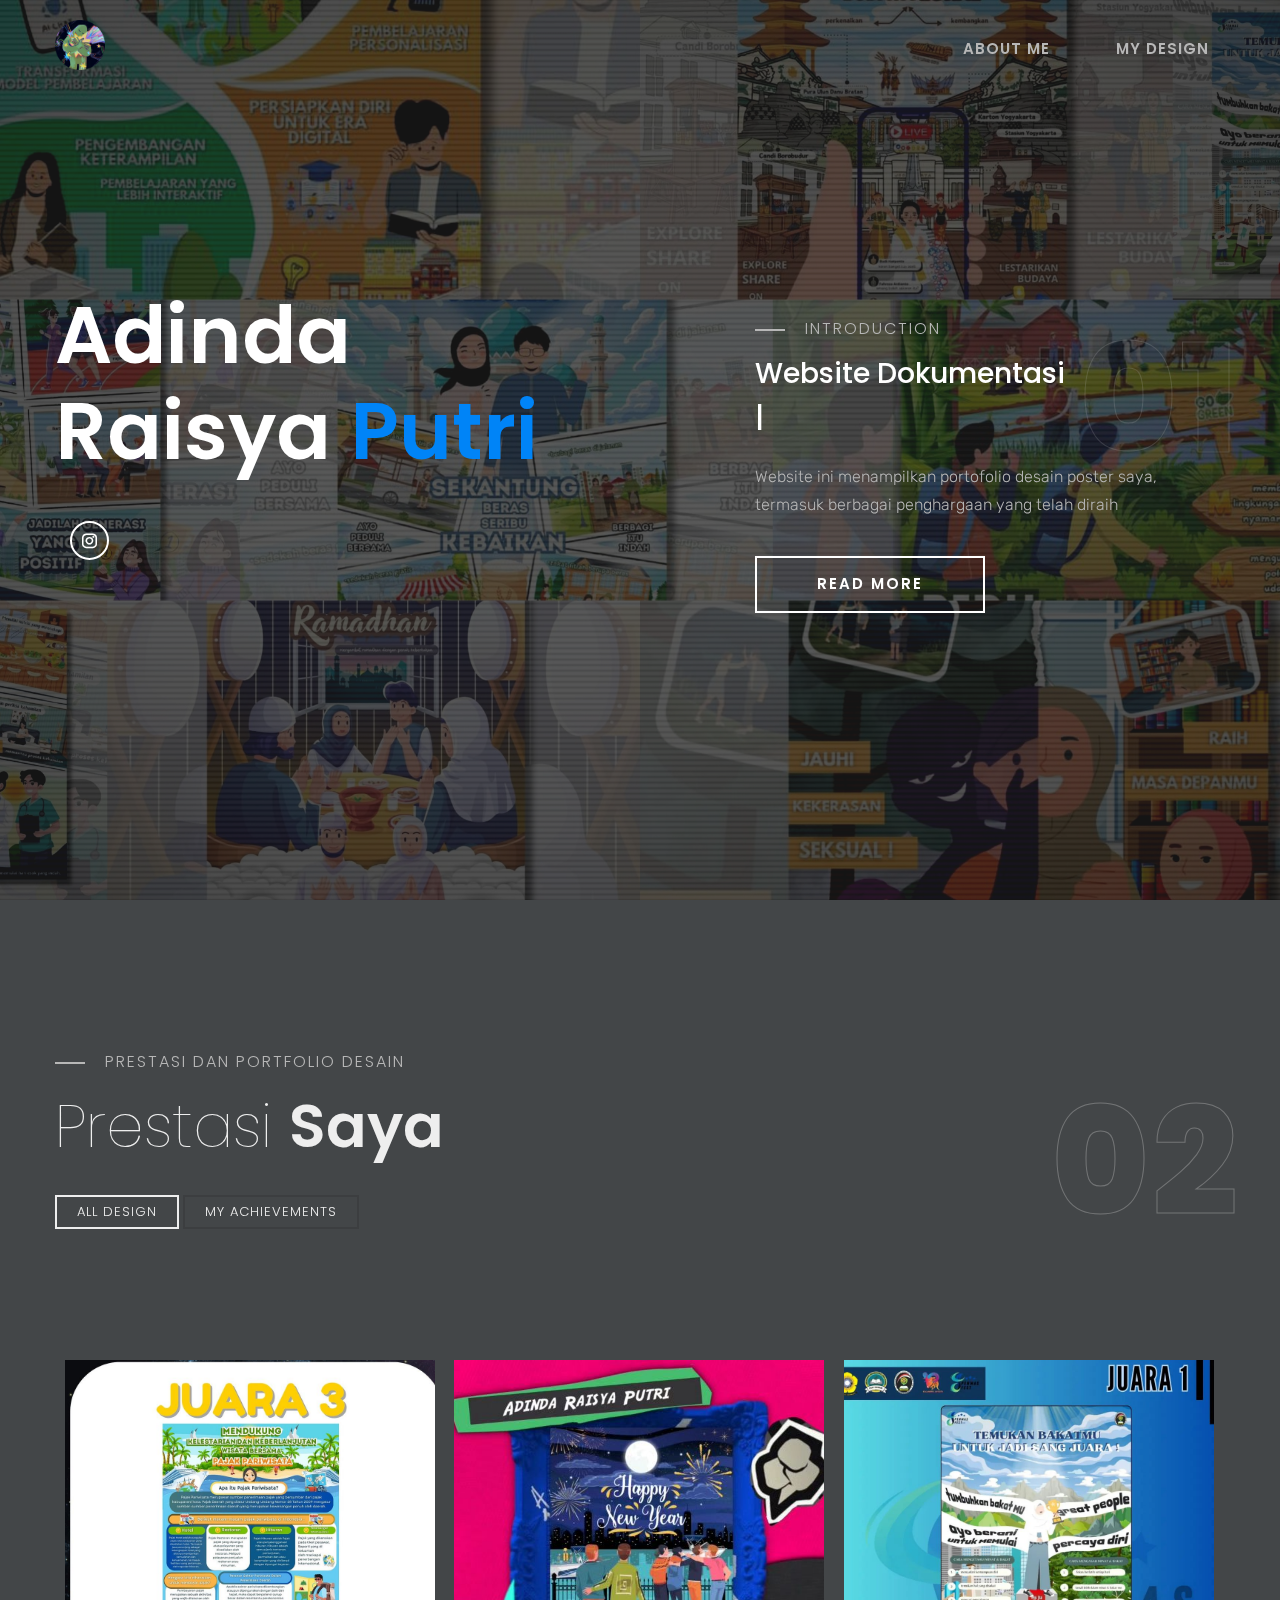
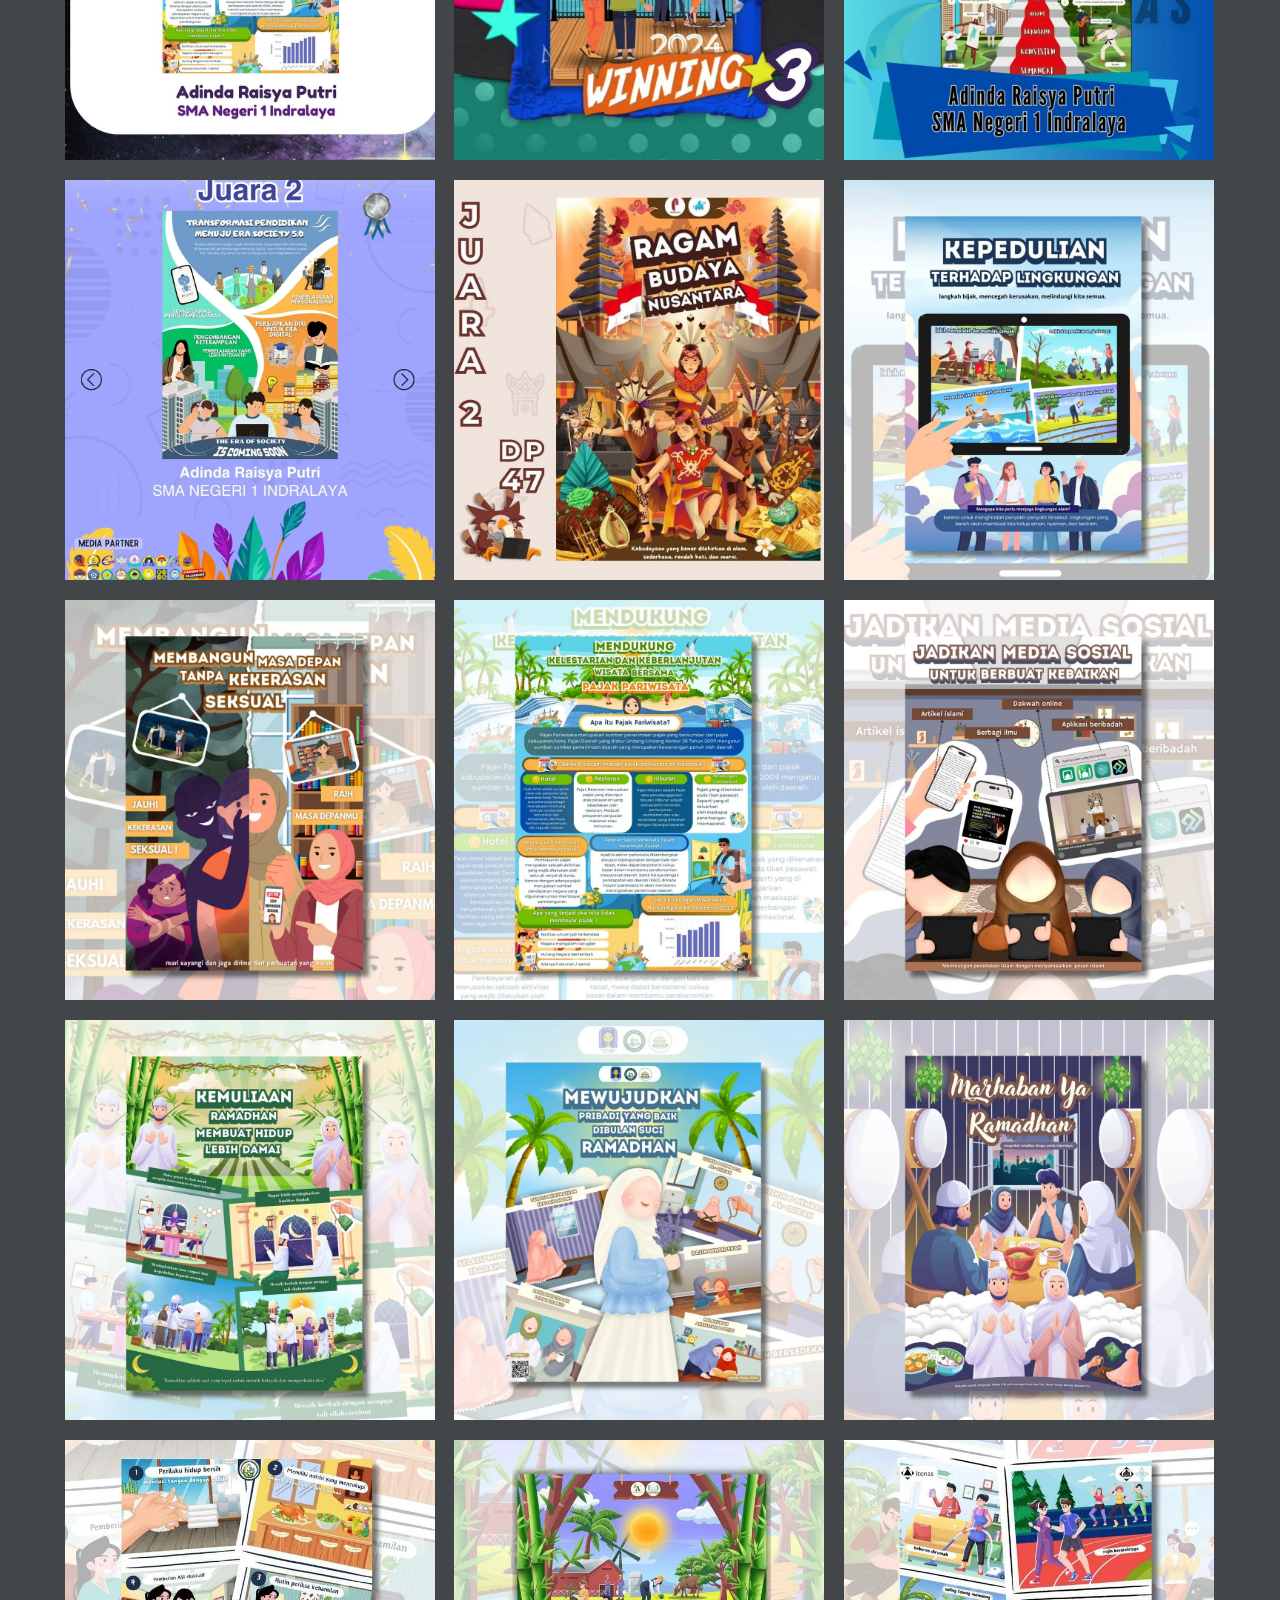
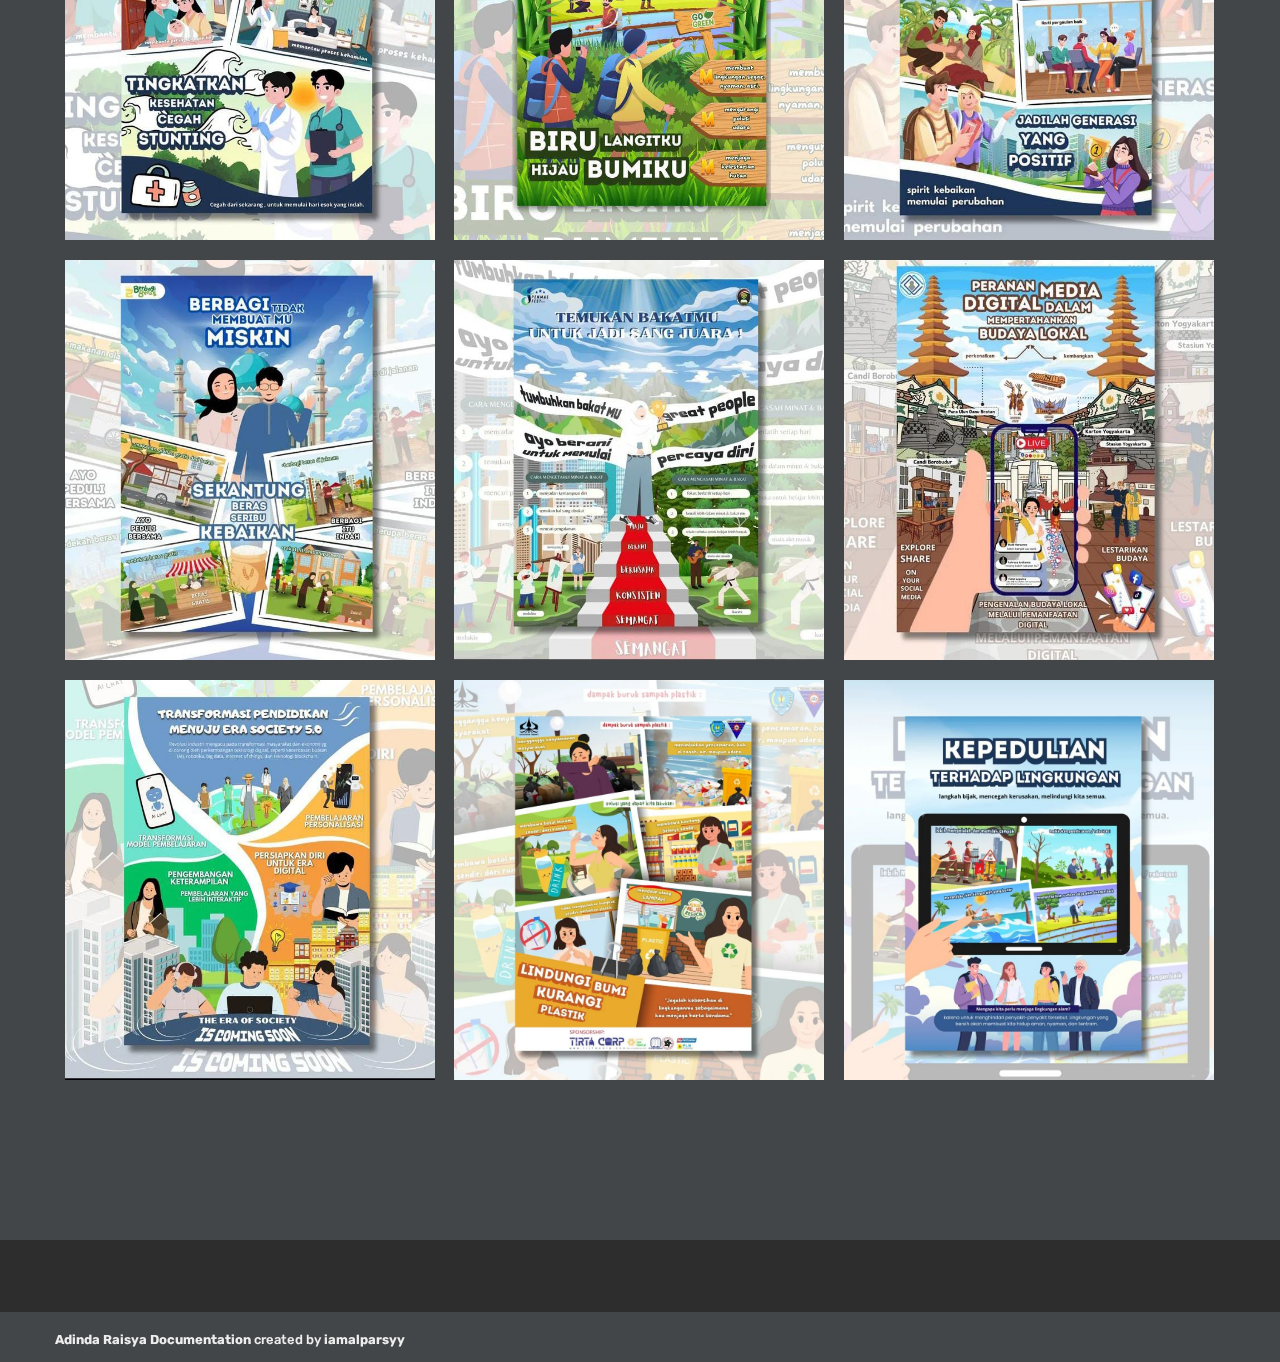
==== index.html @ 8cb4e1aa "first commit" ====
<!DOCTYPE html>
<!--[if lt IE 7]>      <html class="no-js lt-ie9 lt-ie8 lt-ie7"> <![endif]-->
<!--[if IE 7]>         <html class="no-js lt-ie9 lt-ie8"> <![endif]-->
<!--[if IE 8]>         <html class="no-js lt-ie9"> <![endif]-->
<!--[if gt IE 8]>      <html class="no-js"> <![endif]-->
<html lang="zxx">

<head>
    <meta charset="UTF-8">
    <meta http-equiv="X-UA-Compatible" content="IE=edge">
    <meta name="viewport" content="width=device-width, initial-scale=1.0">
    <title>Adinda Design-Poster</title>
    <!-- FAVICON ICON  -->
    <link rel="apple-touch-icon" sizes="180x180" href="image/asset/logo-_11_.ico">
    <link rel="icon" type="image/png" sizes="32x32" href="image/asset/logo-_11_.ico">
    <link rel="icon" type="image/png" sizes="16x16" href="image/asset/logo-_11_.ico">
    <link rel="shortcut icon" href="image/asset/logo-_11_.ico" type="image/x-icon">
    <!-- GOOGLE FONT -->
    <link rel="preconnect" href="https://fonts.gstatic.com">
    <link href="https://fonts.googleapis.com/css2?family=Poppins:wght@400;500;600;700;900&family=Rubik&display=swap"
        rel="stylesheet">
    <!-- FONTAWESOME FONT -->
    <link href="css/vendor/icofont.min.css" rel="stylesheet">
    <!-- BOOTSTRAP -->
    <link href="css/vendor/bootstrap.min.css" rel="stylesheet">
    <!-- MAGNIFIC POPUP -->
    <link href="css/vendor/magnific.css" rel="stylesheet">
    <!-- HEADLINE ANIMATED -->
    <link href="css/vendor/headlineanimated.css" rel="stylesheet">
    <!-- OWL CARAOUSEL CSS -->
    <link href="css/vendor/owl.carousel.min.css" rel="stylesheet">
    <link href="css/vendor/owl.theme.default.min.css" rel="stylesheet">
    <!-- MAIN CSS -->
    <link href="css/dark.css" rel="stylesheet">
    <!-- RESPONSIVE CSS -->
    <link href="css/responsive.css" rel="stylesheet">
</head>

<body data-spy="scroll" data-target=".navigation-wrap" data-offset="1">
    <!--[if lt IE 7]>
            <p class="browsehappy">You are using an <strong>outdated</strong> browser. Please <a href="#">upgrade your browser</a> to improve your experience.</p>
    <![endif]-->
    <!-- PRELOADER -->
    <div class="preloader">
        <div class="ellipsis">
            <div></div>
            <div></div>
            <div></div>
            <div></div>
        </div>
    </div>
    <!-- MAIN WRAP -->
    <div class="main-wrap">
        <!-- SMALL MENU -->
        <div class="overlay-fade"></div>
        <div class="wrap-mobilemenu">
            <button id="closesmenu" class="button-menu">
                <i class="icofont-close-squared-alt"></i>
            </button>
            <nav class="menu-mobile">
                <ul class="navigation-list">
                    <li><a class="nav-link" href="#about-wrap">About me</a></li>
                    <li><a class="nav-link" href="#portfolio-wrap">My Design</a></li>
                </ul>
            </nav>
        </div>
        <!-- HEADER WRAP -->
        <header id="header-wrap">
            <div class="main-headerwrap container">
                <div class="row">
                    <div class="col-lg-3">
                        <div class="logo-wrap">
                            <img src="image/asset/logo-_11_.ico" alt="logo" />
                        </div>
                    </div>
                    <div class="col-lg-9 navigation-big">
                        <nav class="navigation-wrap">
                            <ul class="navigation-list">
                                <li><a class="nav-link" href="#">About me</a></li>
                                <li><a class="nav-link" href="#portfolio-wrap">My Design</a></li>
                                
                            </ul>
                        </nav>
                    </div>
                    <button id="openmenu" class="button-menu">
                        <i class="icofont-navigation-menu"></i>
                    </button>
                </div>
            </div>
        </header>
        <!-- END HEADER WRAP -->
        <!-- HERO WRAP -->
        <section id="wrap-hero" class="jarallax" style="background: url('image/hero/bg.jpg'); background-size: cover; background-position: center;
        background-repeat: no-repeat;">
            <div class="d-flex align-items-center justify-content-center inner-herocontent">
                <div class="container">
                    <div class="row">
                        <div class="col-lg-6">
                            <div class="detail-herowrap">
                                <h1>Adinda Raisya <span class="sec-word">Putri</span></h1>
                                <div class="sosmed-home head-sosmed">
                                    <ul class="sosmed-list">
                                        <li><a href="https://www.instagram.com/cydinee?igsh=dWNnNWFjbDA5cnJ2"><i class="icofont-instagram"></i> </a></li>
                                        
                                    </ul>
                                </div>
                            </div>
                        </div>
                        <div class="col-lg-6">
                            <div class="sec-detailherowrap">
                                <p class="title-detail">Introduction</p>
                                <h3>Website Dokumentasi
                                    <span class="wrap-typed">
                                        <span id="typed-text"></span>
                                    </span>
                                </h3>
                                <div class="mini-detail">
                                    <p>
                                        Website ini menampilkan portofolio desain poster saya, termasuk berbagai
                                        penghargaan yang telah diraih
                                    </p>
                                </div>
                                <div class="big-text r-text li-text">01</div>
                                <a href="#portfolio-wrap" class="button-link dark-b llinks">Read more</a>
                            </div>
                        </div>
                    </div>
                </div>
            </div>
        </section>
        <!-- END HERO WRAP -->
        
        <!-- PORTFOLIo WRAP -->
        <section id="portfolio-wrap">
            <div class="container">
                <div class="row">
                    <div class="col-lg-12">
                        <div class="big-text r-text da-text ">02</div>
                        <div class="wrap-titleporto">
                            <p class="title-detail">Prestasi dan Portfolio Desain</p>
                            <h3>Prestasi <span class="sec-word">Saya</span></h3>
                        </div>
                    </div>
                    <div class="col-lg-6">
                    </div>
                    <div class="col-lg-12">
                        <div class="row">
                            <div class="col-lg-8 mt-4">
                                <!-- PORTFOLIO FILTER -->
                                <ul class="filter-list">
                                    <li data-filter="*" class="aktip"><span>All Design</span></li>
                                    <li data-filter=".web"><span>My Achievements</span></li>
                                </ul>
                            </div>
                        </div>
                        <div class="porto-content">
                            <!--  PORFOLIO ITEM -->
                            <div class="porto-item web">
                                <a class="image-popup gallery-link" href="image/portfolio/6.jpg">
                                    <div class="wrap-portoiner">
                                        <img src="image/portfolio/6.jpg" alt="porto" />
                                        <div class="info-porto">
                                            <div class="description-porto">
                                                <h3>Prestasi 1</h3>
                                                
                                            </div>
                                        </div>
                                    </div>
                                </a>
                            </div>
                            <!-- END PORTFOLIO ITEM -->
                            <!--  PORFOLIO ITEM -->
                            <div class="porto-item web">
                                <a class="image-popup gallery-link" href="image/portfolio/2.jpg">
                                    <div class="wrap-portoiner">
                                        <img src="image/portfolio/2.jpg" alt="porto" />
                                        <div class="info-porto">
                                            <div class="description-porto">
                                                <h3>Prestasi 2</h3>
                                                <!-- <span>design grapich project</span> -->
                                            </div>
                                        </div>
                                    </div>
                                </a>
                            </div>
                            <!-- END PORTFOLIO ITEM -->

                            <!--  PORFOLIO ITEM -->
                            <div class="porto-item web">
                                <a class="image-popup gallery-link" href="image/portfolio/3.jpg">
                                    <div class="wrap-portoiner">
                                        <img src="image/portfolio/3.jpg" alt="porto" />
                                        <div class="info-porto">
                                            <div class="description-porto">
                                                <h3>Prestasi 3</h3>
                                                <!-- <span>design grapich project</span> -->
                                            </div>
                                        </div>
                                    </div>
                                </a>
                            </div>
                            <!-- END PORTFOLIO ITEM -->

                            <!--  PORFOLIO ITEM -->
                            <div class="porto-item web">
                                <a class="image-popup gallery-link" href="image/portfolio/4.jpg">
                                    <div class="wrap-portoiner">
                                        <img src="image/portfolio/4.jpg" alt="porto" />
                                        <div class="info-porto">
                                            <div class="description-porto">
                                                <h3>Prestasi 4</h3>
                                                <!-- <span>design grapich project</span> -->
                                            </div>
                                        </div>
                                    </div>
                                </a>
                            </div>
                            <!-- END PORTFOLIO ITEM -->

                            <div class="porto-item web">
                                <a class="image-popup gallery-link" href="image/portfolio/5.jpg">
                                    <div class="wrap-portoiner">
                                        <img src="image/portfolio/5.jpg" alt="porto" />
                                        <div class="info-porto">
                                            <div class="description-porto">
                                                <h3>Prestasi 5</h3>
                                                <!-- <span>design grapich project</span> -->
                                            </div>
                                        </div>
                                    </div>
                                </a>
                            </div>
                            <!-- END PORTFOLIO ITEM -->

                            <div class="porto-item ">
                                <a class="image-popup gallery-link" href="image/portfolio/1.jpg">
                                    <div class="wrap-portoiner">
                                        <img src="image/portfolio/1.jpg" alt="porto" />
                                    </div>
                                </a>
                            </div>
                            <!-- END PORTFOLIO ITEM -->

                            <div class="porto-item ">
                                <a class="image-popup gallery-link" href="image/portfolio/7.jpg">
                                    <div class="wrap-portoiner">
                                        <img src="image/portfolio/7.jpg" alt="porto" />
                                    </div>
                                </a>
                            </div>
                            <!-- END PORTFOLIO ITEM -->

                            <div class="porto-item ">
                                <a class="image-popup gallery-link" href="image/portfolio/8.jpg">
                                    <div class="wrap-portoiner">
                                        <img src="image/portfolio/8.jpg" alt="porto" />
                                    </div>
                                </a>
                            </div>
                            <!-- END PORTFOLIO ITEM -->

                            <div class="porto-item ">
                                <a class="image-popup gallery-link" href="image/portfolio/9.jpg">
                                    <div class="wrap-portoiner">
                                        <img src="image/portfolio/9.jpg" alt="porto" />
                                    </div>
                                </a>
                            </div>
                            <!-- END PORTFOLIO ITEM -->

                            <div class="porto-item ">
                                <a class="image-popup gallery-link" href="image/portfolio/10.jpg">
                                    <div class="wrap-portoiner">
                                        <img src="image/portfolio/10.jpg" alt="porto" />
                                    </div>
                                </a>
                            </div>
                            <!-- END PORTFOLIO ITEM -->

                            <div class="porto-item ">
                                <a class="image-popup gallery-link" href="image/portfolio/11.jpg">
                                    <div class="wrap-portoiner">
                                        <img src="image/portfolio/11.jpg" alt="porto" />
                                    </div>
                                </a>
                            </div>
                            <!-- END PORTFOLIO ITEM -->

                            <div class="porto-item ">
                                <a class="image-popup gallery-link" href="image/portfolio/12.jpg">
                                    <div class="wrap-portoiner">
                                        <img src="image/portfolio/12.jpg" alt="porto" />
                                    </div>
                                </a>
                            </div>
                            <!-- END PORTFOLIO ITEM -->

                            <div class="porto-item ">
                                <a class="image-popup gallery-link" href="image/portfolio/13.jpg">
                                    <div class="wrap-portoiner">
                                        <img src="image/portfolio/13.jpg" alt="porto" />
                                    </div>
                                </a>
                            </div>
                            <!-- END PORTFOLIO ITEM -->

                            <div class="porto-item ">
                                <a class="image-popup gallery-link" href="image/portfolio/14.jpg">
                                    <div class="wrap-portoiner">
                                        <img src="image/portfolio/14.jpg" alt="porto" />
                                    </div>
                                </a>
                            </div>
                            <!-- END PORTFOLIO ITEM -->

                            <div class="porto-item ">
                                <a class="image-popup gallery-link" href="image/portfolio/15.jpg">
                                    <div class="wrap-portoiner">
                                        <img src="image/portfolio/15.jpg" alt="porto" />
                                    </div>
                                </a>
                            </div>
                            <!-- END PORTFOLIO ITEM -->

                            <div class="porto-item ">
                                <a class="image-popup gallery-link" href="image/portfolio/16.jpg">
                                    <div class="wrap-portoiner">
                                        <img src="image/portfolio/16.jpg" alt="porto" />
                                    </div>
                                </a>
                            </div>
                            <!-- END PORTFOLIO ITEM -->

                            <div class="porto-item ">
                                <a class="image-popup gallery-link" href="image/portfolio/17.jpg">
                                    <div class="wrap-portoiner">
                                        <img src="image/portfolio/17.jpg" alt="porto" />
                                    </div>
                                </a>
                            </div>
                            <!-- END PORTFOLIO ITEM -->

                            <div class="porto-item ">
                                <a class="image-popup gallery-link" href="image/portfolio/18.jpg">
                                    <div class="wrap-portoiner">
                                        <img src="image/portfolio/18.jpg" alt="porto" />
                                    </div>
                                </a>
                            </div>
                            <!-- END PORTFOLIO ITEM -->

                            <div class="porto-item ">
                                <a class="image-popup gallery-link" href="image/portfolio/19.jpg">
                                    <div class="wrap-portoiner">
                                        <img src="image/portfolio/19.jpg" alt="porto" />
                                    </div>
                                </a>
                            </div>
                            <!-- END PORTFOLIO ITEM -->

                            <div class="porto-item ">
                                <a class="image-popup gallery-link" href="image/portfolio/20.jpg">
                                    <div class="wrap-portoiner">
                                        <img src="image/portfolio/20.jpg" alt="porto" />
                                    </div>
                                </a>
                            </div>
                            <!-- END PORTFOLIO ITEM -->

                            <div class="porto-item ">
                                <a class="image-popup gallery-link" href="image/portfolio/21.jpg">
                                    <div class="wrap-portoiner">
                                        <img src="image/portfolio/21.jpg" alt="porto" />
                                    </div>
                                </a>
                            </div>
                            <!-- END PORTFOLIO ITEM -->

                        </div>
                    </div>
                </div>
            </div>
        </section>

        <!-- RESUME -->
        
        <br>      
        <br>      
        <br>      
        <!-- FOOTER -->
        <footer id="footer-wrap">
            <div class="container">
                <div class="row">
                    <div class="col-lg-4">
                        <div class="wrap-title-foot">
                            <h3><a href="https://www.instagram.com/cydinee?igsh=dWNnNWFjbDA5cnJ2"><b>Adinda Raisya Documentation</b></a> created by <a href="https://bit.ly/Mysocialss" ><b>iamalparsyy</a></h3>
                        </div>
                    </div>
                </div>
            </div>
        </footer>
        <!-- SCROLLTOP -->
        <a href="#" class="scroll-top">
            <i class="icofont-arrow-up dropicon">
            </i>
        </a>
    </div>
    <!-- END MAIN WRAP -->
    <!-- JAVASCRIPT JQUERY -->
    <script src="javascript/vendor/jquery.js"></script>
    <!-- BOOTSTRAP -->
    <script src="javascript/vendor/bootstrap.min.js"></script>
    <!-- MAGNIFIC POPUP -->
    <script src="javascript/vendor/magnific.js"></script>
    <!-- OWL CAROUSEL -->
    <script src="javascript/vendor/owl.carousel.min.js"></script>
    <!-- ISOTOPE -->
    <script src="javascript/vendor/isotope.js"></script>
    <!-- HEADLINE ANIMATED -->
    <script src="javascript/vendor/typed.js"></script>
    <!-- JARALLAX -->
    <script src="javascript/vendor/jarallax.js"></script>
    <!-- MAIN JAVASCRIPT -->
    <script src="javascript/main.js"></script>
</body>

</html>
---- css/vendor/headlineanimated.css ----
.ah-headline.type .ah-words-wrapper.selected::after,.ah-headline.type b{visibility:hidden}.ah-headline.clip span,.ah-headline.loading-bar span,.ah-headline.slide span{padding:.2em 0;display:inline-block}.ah-headline.clip .ah-words-wrapper,.ah-headline.loading-bar .ah-words-wrapper,.ah-headline.slide .ah-words-wrapper,.ah-headline.type .ah-words-wrapper{overflow:hidden;vertical-align:top}.ah-words-wrapper{display:inline-block;position:relative;text-align:left}.ah-words-wrapper b{display:inline-block;position:absolute;white-space:nowrap;left:0;top:0}.ah-words-wrapper b.is-visible{position:relative}.no-js .ah-words-wrapper b{opacity:0}.no-js .ah-words-wrapper b.is-visible{opacity:1}.ah-headline.rotate-1 .ah-words-wrapper{-webkit-perspective:300px;perspective:300px}.ah-headline.rotate-1 b{opacity:0;-webkit-transform-origin:50% 100%;transform-origin:50% 100%;-webkit-transform:rotateX(180deg);transform:rotateX(180deg)}.ah-headline.rotate-1 b.is-visible{opacity:1;-webkit-transform:rotateX(0);transform:rotateX(0);-webkit-animation:ah-rotate-1-in 1.2s;animation:ah-rotate-1-in 1.2s}.ah-headline.rotate-1 b.is-hidden{-webkit-transform:rotateX(180deg);transform:rotateX(180deg);-webkit-animation:ah-rotate-1-out 1.2s;animation:ah-rotate-1-out 1.2s}@-webkit-keyframes ah-rotate-1-in{0%{-webkit-transform:rotateX(180deg);transform:rotateX(180deg);opacity:0}35%{-webkit-transform:rotateX(120deg);transform:rotateX(120deg);opacity:0}65%{opacity:0}100%{-webkit-transform:rotateX(360deg);transform:rotateX(360deg);opacity:1}}@keyframes ah-rotate-1-in{0%{-webkit-transform:rotateX(180deg);transform:rotateX(180deg);opacity:0}35%{-webkit-transform:rotateX(120deg);transform:rotateX(120deg);opacity:0}65%{opacity:0}100%{-webkit-transform:rotateX(360deg);transform:rotateX(360deg);opacity:1}}@-webkit-keyframes ah-rotate-1-out{0%{-webkit-transform:rotateX(0);transform:rotateX(0);opacity:1}35%{-webkit-transform:rotateX(-40deg);transform:rotateX(-40deg);opacity:1}65%{opacity:0}100%{-webkit-transform:rotateX(180deg);transform:rotateX(180deg);opacity:0}}@keyframes ah-rotate-1-out{0%{-webkit-transform:rotateX(0);transform:rotateX(0);opacity:1}35%{-webkit-transform:rotateX(-40deg);transform:rotateX(-40deg);opacity:1}65%{opacity:0}100%{-webkit-transform:rotateX(180deg);transform:rotateX(180deg);opacity:0}}.ah-headline.type .ah-words-wrapper::after{content:'';position:absolute;right:0;top:50%;bottom:auto;-webkit-transform:translateY(-50%);transform:translateY(-50%);height:90%;width:1px;background-color:#363636}.ah-headline.type .ah-words-wrapper.waiting::after{-webkit-animation:ah-pulse 1s infinite;animation:ah-pulse 1s infinite}.ah-headline.type .ah-words-wrapper.selected{background-color:#f0f0f0}.ah-headline.type .ah-words-wrapper.selected b{color:#363636}.ah-headline.type b.is-visible{visibility:visible}.ah-headline.type i{position:absolute;visibility:hidden}.ah-headline.type i.in{position:relative;visibility:visible}@-webkit-keyframes ah-pulse{0%{-webkit-transform:translateY(-50%) scale(1);transform:translateY(-50%) scale(1);opacity:1}40%{-webkit-transform:translateY(-50%) scale(.9);transform:translateY(-50%) scale(.9);opacity:0}100%{-webkit-transform:translateY(-50%) scale(0);transform:translateY(-50%) scale(0);opacity:0}}@keyframes ah-pulse{0%{-webkit-transform:translateY(-50%) scale(1);transform:translateY(-50%) scale(1);opacity:1}40%{-webkit-transform:translateY(-50%) scale(.9);transform:translateY(-50%) scale(.9);opacity:0}100%{-webkit-transform:translateY(-50%) scale(0);transform:translateY(-50%) scale(0);opacity:0}}.ah-headline.rotate-2 .ah-words-wrapper{-webkit-perspective:300px;perspective:300px}.ah-headline.rotate-2 em,.ah-headline.rotate-2 i{display:inline-block;-webkit-backface-visibility:hidden;backface-visibility:hidden}.ah-headline.rotate-2 b{opacity:0}.ah-headline.rotate-2 i{-webkit-transform-style:preserve-3d;transform-style:preserve-3d;-webkit-transform:translateZ(-20px) rotateX(90deg);transform:translateZ(-20px) rotateX(90deg);opacity:0}.is-visible .ah-headline.rotate-2 i{opacity:1}.ah-headline.rotate-2 i.in{-webkit-animation:ah-rotate-2-in .4s forwards;animation:ah-rotate-2-in .4s forwards}.ah-headline.rotate-2 i.out{-webkit-animation:ah-rotate-2-out .4s forwards;animation:ah-rotate-2-out .4s forwards}.ah-headline.rotate-2 em{-webkit-transform:translateZ(20px);transform:translateZ(20px)}.no-csstransitions .ah-headline.rotate-2 i{-webkit-transform:rotateX(0);transform:rotateX(0);opacity:0}.no-csstransitions .ah-headline.rotate-2 i em{-webkit-transform:scale(1);transform:scale(1)}.no-csstransitions .ah-headline.rotate-2 .is-visible i{opacity:1}@-webkit-keyframes ah-rotate-2-in{0%{opacity:0;-webkit-transform:translateZ(-20px) rotateX(90deg);transform:translateZ(-20px) rotateX(90deg)}60%{opacity:1;-webkit-transform:translateZ(-20px) rotateX(-10deg);transform:translateZ(-20px) rotateX(-10deg)}100%{opacity:1;-webkit-transform:translateZ(-20px) rotateX(0);transform:translateZ(-20px) rotateX(0)}}@keyframes ah-rotate-2-in{0%{opacity:0;-webkit-transform:translateZ(-20px) rotateX(90deg);transform:translateZ(-20px) rotateX(90deg)}60%{opacity:1;-webkit-transform:translateZ(-20px) rotateX(-10deg);transform:translateZ(-20px) rotateX(-10deg)}100%{opacity:1;-webkit-transform:translateZ(-20px) rotateX(0);transform:translateZ(-20px) rotateX(0)}}@-webkit-keyframes ah-rotate-2-out{0%{opacity:1;-webkit-transform:translateZ(-20px) rotateX(0);transform:translateZ(-20px) rotateX(0)}60%{opacity:0;-webkit-transform:translateZ(-20px) rotateX(-100deg);transform:translateZ(-20px) rotateX(-100deg)}100%{opacity:0;-webkit-transform:translateZ(-20px) rotateX(-90deg);transform:translateZ(-20px) rotateX(-90deg)}}@keyframes ah-rotate-2-out{0%{opacity:1;-webkit-transform:translateZ(-20px) rotateX(0);transform:translateZ(-20px) rotateX(0)}60%{opacity:0;-webkit-transform:translateZ(-20px) rotateX(-100deg);transform:translateZ(-20px) rotateX(-100deg)}100%{opacity:0;-webkit-transform:translateZ(-20px) rotateX(-90deg);transform:translateZ(-20px) rotateX(-90deg)}}.ah-headline.loading-bar .ah-words-wrapper::after{content:'';position:absolute;left:0;bottom:0;height:3px;width:0;background:#356efd;z-index:2;-webkit-transition:width .3s -.1s;transition:width .3s -.1s}.ah-headline.loading-bar .ah-words-wrapper.is-loading::after{width:100%;-webkit-transition:width 3s;transition:width 3s}.ah-headline.loading-bar b{top:.2em;opacity:0;-webkit-transition:opacity .3s;transition:opacity .3s}.ah-headline.loading-bar b.is-visible{opacity:1;top:0}.ah-headline.slide b{opacity:0;top:.2em}.ah-headline.slide b.is-visible{top:0;opacity:1;-webkit-animation:slide-in .6s;animation:slide-in .6s}.ah-headline.slide b.is-hidden{-webkit-animation:slide-out .6s;animation:slide-out .6s}@-webkit-keyframes slide-in{0%{opacity:0;-webkit-transform:translateY(-100%);transform:translateY(-100%)}60%{opacity:1;-webkit-transform:translateY(20%);transform:translateY(20%)}100%{opacity:1;-webkit-transform:translateY(0);transform:translateY(0)}}@keyframes slide-in{0%{opacity:0;-webkit-transform:translateY(-100%);transform:translateY(-100%)}60%{opacity:1;-webkit-transform:translateY(20%);transform:translateY(20%)}100%{opacity:1;-webkit-transform:translateY(0);transform:translateY(0)}}@-webkit-keyframes slide-out{0%{opacity:1;-webkit-transform:translateY(0);transform:translateY(0)}60%{opacity:0;-webkit-transform:translateY(120%);transform:translateY(120%)}100%{opacity:0;-webkit-transform:translateY(100%);transform:translateY(100%)}}@keyframes slide-out{0%{opacity:1;-webkit-transform:translateY(0);transform:translateY(0)}60%{opacity:0;-webkit-transform:translateY(120%);transform:translateY(120%)}100%{opacity:0;-webkit-transform:translateY(100%);transform:translateY(100%)}}.ah-headline.clip .ah-words-wrapper::after{content:'';position:absolute;top:0;right:0;width:2px;height:100%;background-color:#363636}.ah-headline.clip b{opacity:0}.ah-headline.clip b.is-visible{opacity:1}.ah-headline.zoom .ah-words-wrapper{-webkit-perspective:300px;perspective:300px}.ah-headline.zoom b{opacity:0}.ah-headline.zoom b.is-visible{opacity:1;-webkit-animation:zoom-in .8s;animation:zoom-in .8s}.ah-headline.zoom b.is-hidden{-webkit-animation:zoom-out .8s;animation:zoom-out .8s}@-webkit-keyframes zoom-in{0%{opacity:0;-webkit-transform:translateZ(100px);transform:translateZ(100px)}100%{opacity:1;-webkit-transform:translateZ(0);transform:translateZ(0)}}@keyframes zoom-in{0%{opacity:0;-webkit-transform:translateZ(100px);transform:translateZ(100px)}100%{opacity:1;-webkit-transform:translateZ(0);transform:translateZ(0)}}@-webkit-keyframes zoom-out{0%{opacity:1;-webkit-transform:translateZ(0);transform:translateZ(0)}100%{opacity:0;-webkit-transform:translateZ(-100px);transform:translateZ(-100px)}}@keyframes zoom-out{0%{opacity:1;-webkit-transform:translateZ(0);transform:translateZ(0)}100%{opacity:0;-webkit-transform:translateZ(-100px);transform:translateZ(-100px)}}.ah-headline.rotate-3 .ah-words-wrapper{-webkit-perspective:300px;perspective:300px}.ah-headline.rotate-3 b{opacity:0}.ah-headline.rotate-3 i{display:inline-block;-webkit-transform:rotateY(180deg);transform:rotateY(180deg);-webkit-backface-visibility:hidden;backface-visibility:hidden}.is-visible .ah-headline.rotate-3 i{-webkit-transform:rotateY(0);transform:rotateY(0)}.ah-headline.rotate-3 i.in{-webkit-animation:ah-rotate-3-in .6s forwards;animation:ah-rotate-3-in .6s forwards}.ah-headline.rotate-3 i.out{-webkit-animation:ah-rotate-3-out .6s forwards;animation:ah-rotate-3-out .6s forwards}.no-csstransitions .ah-headline.rotate-3 i{-webkit-transform:rotateY(0);transform:rotateY(0);opacity:0}.no-csstransitions .ah-headline.rotate-3 .is-visible i{opacity:1}@-webkit-keyframes ah-rotate-3-in{0%{-webkit-transform:rotateY(180deg);transform:rotateY(180deg)}100%{-webkit-transform:rotateY(0);transform:rotateY(0)}}@keyframes ah-rotate-3-in{0%{-webkit-transform:rotateY(180deg);transform:rotateY(180deg)}100%{-webkit-transform:rotateY(0);transform:rotateY(0)}}@-webkit-keyframes ah-rotate-3-out{0%{-webkit-transform:rotateY(0);transform:rotateY(0)}100%{-webkit-transform:rotateY(-180deg);transform:rotateY(-180deg)}}@keyframes ah-rotate-3-out{0%{-webkit-transform:rotateY(0);transform:rotateY(0)}100%{-webkit-transform:rotateY(-180deg);transform:rotateY(-180deg)}}.ah-headline.scale b{opacity:0}.ah-headline.scale i{display:inline-block;opacity:0;-webkit-transform:scale(0);transform:scale(0)}.is-visible .ah-headline.scale i{opacity:1}.ah-headline.scale i.in{-webkit-animation:scale-up .6s forwards;animation:scale-up .6s forwards}.ah-headline.scale i.out{-webkit-animation:scale-down .6s forwards;animation:scale-down .6s forwards}.no-csstransitions .ah-headline.scale i{-webkit-transform:scale(1);transform:scale(1);opacity:0}.no-csstransitions .ah-headline.scale .is-visible i{opacity:1}@-webkit-keyframes scale-up{0%{-webkit-transform:scale(0);transform:scale(0);opacity:0}60%{-webkit-transform:scale(1.2);transform:scale(1.2);opacity:1}100%{-webkit-transform:scale(1);transform:scale(1);opacity:1}}@keyframes scale-up{0%{-webkit-transform:scale(0);transform:scale(0);opacity:0}60%{-webkit-transform:scale(1.2);transform:scale(1.2);opacity:1}100%{-webkit-transform:scale(1);transform:scale(1);opacity:1}}@-webkit-keyframes scale-down{0%{-webkit-transform:scale(1);transform:scale(1);opacity:1}60%{-webkit-transform:scale(0);transform:scale(0);opacity:0}}@keyframes scale-down{0%{-webkit-transform:scale(1);transform:scale(1);opacity:1}60%{-webkit-transform:scale(0);transform:scale(0);opacity:0}}.ah-headline.push b{opacity:0}.ah-headline.push b.is-visible{opacity:1;-webkit-animation:push-in .6s;animation:push-in .6s}.ah-headline.push b.is-hidden{-webkit-animation:push-out .6s;animation:push-out .6s}@-webkit-keyframes push-in{0%{opacity:0;-webkit-transform:translateX(-100%);transform:translateX(-100%)}60%{opacity:1;-webkit-transform:translateX(10%);transform:translateX(10%)}100%{opacity:1;-webkit-transform:translateX(0);transform:translateX(0)}}@keyframes push-in{0%{opacity:0;-webkit-transform:translateX(-100%);transform:translateX(-100%)}60%{opacity:1;-webkit-transform:translateX(10%);transform:translateX(10%)}100%{opacity:1;-webkit-transform:translateX(0);transform:translateX(0)}}@-webkit-keyframes push-out{0%{opacity:1;-webkit-transform:translateX(0);transform:translateX(0)}60%{opacity:0;-webkit-transform:translateX(110%);transform:translateX(110%)}100%{opacity:0;-webkit-transform:translateX(100%);transform:translateX(100%)}}@keyframes push-out{0%{opacity:1;-webkit-transform:translateX(0);transform:translateX(0)}60%{opacity:0;-webkit-transform:translateX(110%);transform:translateX(110%)}100%{opacity:0;-webkit-transform:translateX(100%);transform:translateX(100%)}}
---- css/dark.css ----
/*
* ----------------------------------------------------------------------------------------
Author        : Rama Hardian
Template Name : Simplixe - multipurpose onepage portfolio
Version       : 1.0 FREE
* ----------------------------------------------------------------------------------------
  TABLE OF CONTENT
* ----------------------------------------------------------------------------------------
* 01.BASE CSS
    - preloader
* 02.HEADER SECTION
    - small menu
* 03.HERO SECTION
* 04.ABOUT SECTION
* 05.WHAT I DO SECTION
* 06.PORTFOLIO SECTION
* 07.RESUME SECTION
* 08.PARTNER SECTION
* 09.CONTACT SECTION
* 10.FOOTER SECTION
*/
/*
* ----------------------------------------------------------------------------------------
* 01.BASE CSS
* ----------------------------------------------------------------------------------------
*/
*,
::after,
::before {
    box-sizing: border-box;
}
html,
body {
    font-family: 'Poppins', sans-serif;
    font-weight: 300;
    background: #2D2D2D;
    color: #EEEEEE;
    -moz-osx-font-smoothing: grayscale;
    -webkit-font-smoothing: antialiased;
    -moz-font-smoothing: antialiased;
    font-smoothing: antialiased;
}
a {
    color: #EEEEEE;
}
a:hover {
    text-decoration: none;
}
input,
textarea {
    padding: 10px 20px;
    font-family: 'Rubik', sans-serif;
    width: 100%;
    margin-bottom: 30px;
    border: 1px solid #434648;
}
input:focus,
textarea:focus {
    outline: 1px solid #0084F7;
    border: 1px solid #0084F7;
}
textarea {
    height: 200px;
}
button.button-link {
    background-color: transparent;
    cursor: pointer;
    color: #fff;
}

::-webkit-scrollbar {
    width: 8px;
    height: 8px;
  }
  ::-webkit-scrollbar-button {
    width: 0px;
    height: 0px;
  }
  ::-webkit-scrollbar-thumb {
    background: #007fe1;
    border: 0px none #ffffff;
    border-radius: 50px;
  }
  ::-webkit-scrollbar-thumb:hover {
    background: #007fff;
  }
  ::-webkit-scrollbar-thumb:active {
    background: #9f0fff;
  }
  ::-webkit-scrollbar-track {
    background: #ffffff;
    border: 0px none #ffffff;
    border-radius: 50px;
  }
  ::-webkit-scrollbar-track:hover {
    background: #ffffff;
  }
  ::-webkit-scrollbar-track:active {
    background: #333333;
  }
  ::-webkit-scrollbar-corner {
    background: transparent;
  }
.padtopbottom {
    padding-top: 150px;
    padding-bottom: 150px;
    position: relative;
}
.big-text {
    font-size: 150px;
    font-weight: 800;
    z-index: 1;
    letter-spacing: 2px;
    position: absolute;
    color: transparent;
    -webkit-text-stroke: #b7b7b7 1px;
}
.li-text {
    opacity: .2;
}
.da-text {
    opacity: .4;
}
.llinks {
    background-size: 200% 200%;
    background-image:
        linear-gradient(to top, #0084F7 50%, transparent 50%);
    -webkit-transition: background-position 300ms, color 300ms ease, border-color 300ms ease;
    -moz-transition: background-position 300ms, color 300ms ease, border-color 300ms ease;
    -ms-transition: background-position 300ms, color 300ms ease, border-color 300ms ease;
    -o-transition: background-position 300ms, color 300ms ease, border-color 300ms ease;
    transition: background-position 300ms, color 300ms ease, border-color 300ms ease;
}
.llinks:hover {
    background-image:
        linear-gradient(to top, #0084F7 51%, transparent 50%);
    background-position: 0 100%;
    -webkit-transition: background-position 300ms, color 300ms ease, border-color 300ms ease;
    -moz-transition: background-position 300ms, color 300ms ease, border-color 300ms ease;
    -ms-transition: background-position 300ms, color 300ms ease, border-color 300ms ease;
    -o-transition: background-position 300ms, color 300ms ease, border-color 300ms ease;
    transition: background-position 300ms, color 300ms ease, border-color 300ms ease;
}
.button-link {
    padding: 15px 60px;
    margin-top: 20px;
    display: inline-block;
    font-size: 15px;
    letter-spacing: 2px;
    text-transform: uppercase;
    font-weight: 600;
    position: relative;
}
.button-link:hover {
    color: #fff;
    border-color: #0084F7;
}
.dark-b {
    color: #fff;
    border: 2px solid #fff;
}
.light-b {
    color: #2D2D2D;
    border: 2px solid #2D2D2D;
}
.bg-overlay {
    height: 100%;
    width: 30%;
    background: #0084F7;
    position: absolute;
    right: 0;
    top: 0;
}
.nav-link.active {
    color: #0084F7;
}
.owl-theme .owl-dots .owl-dot.active span {
    width: 50px;
    background: #0084F7;
}
.sec-word {
    font-weight: 600;
}
/*
* ----------------------------------------------------------------------------------------
* 01.BASE CSS
    - preloader
* ----------------------------------------------------------------------------------------
*/
.preloader {
    position: fixed;
    width: 100%;
    height: 100%;
    z-index: 999999999 !important;
    background-color: #2D2D2D;
    top: 0;
    left: 0;
    right: 0;
    bottom: 0;
}
.preloader .ellipsis {
    display: inline-block;
    position: absolute;
    width: 80px;
    height: 80px;
    margin-top: -40px;
    margin-left: -40px;
    top: 50%;
    left: 50%;
}
.preloader .ellipsis div {
    position: absolute;
    top: 33px;
    width: 13px;
    height: 13px;
    border-radius: 50%;
    background: #0084F7;
    animation-timing-function: cubic-bezier(0, 1, 1, 0);
}
.preloader .ellipsis div:nth-child(1) {
    left: 8px;
    animation: ellipsis1 0.6s infinite;
}
.preloader .ellipsis div:nth-child(2) {
    left: 8px;
    animation: ellipsis2 0.6s infinite;
}
.preloader .ellipsis div:nth-child(3) {
    left: 32px;
    animation: ellipsis2 0.6s infinite;
}
.preloader .ellipsis div:nth-child(4) {
    left: 56px;
    animation: ellipsis3 0.6s infinite;
}
@keyframes ellipsis1 {
    0% {
      transform: scale(0);
    }
    100% {
      transform: scale(1);
    }
}
@keyframes ellipsis3 {
    0% {
      transform: scale(1);
    }
    100% {
      transform: scale(0);
    }
}
@keyframes ellipsis2 {
    0% {
      transform: translate(0, 0);
    }
    100% {
      transform: translate(24px, 0);
    }
}
/*
* ----------------------------------------------------------------------------------------
* 02.HEADER SECTION
* ----------------------------------------------------------------------------------------
*/
#header-wrap {
    position: fixed;
    width: 100%;
    padding-top: 20px;
    z-index: 3;
}
.logo-wrap {
    width: 50px;
}
.logo-wrap img {
    width: 100%;
    transition: all .3s ease;
}
.navigation-wrap {
    text-align: right;
    margin-top: 10px;
    transition: all .3s ease;
}
.navigation-list li {
    list-style: none;
    position: relative;
    margin-left: 30px;
    display: inline-block;
}
.navigation-list li a {
    font-size: 15px;
    letter-spacing: 1px;
    color: #b7b7b7;
    font-weight: 600;
    text-transform: uppercase;
    transition: all .3s ease;
}
#header-wrap:before {
    content: '';
    position: absolute;
    top: 0;
    left: 0;
    width: 100%;
    height: 0;
    background: #2D2D2D;
    transition: all .3s ease;
}
#header-wrap.fixed:before {
    height: 100%;
    box-shadow: 0 1px 10px rgb(0 0 0 / 10%);
}
#header-wrap.fixed .logo-wrap img {
    width: 50%;
    filter: unset;
}
#header-wrap.fixed .navigation-wrap {
    margin-top: 5px;
}
#header-wrap.fixed .navigation-list li a {
    font-size: 13px;
}
.button-menu {
    position: absolute;
    right: 10px;
    background: transparent;
    border: none;
    font-size: 30px;
    top: 15px;
    cursor: pointer;
    color: #fff;
    transition: all .3s;
    display: none;
}
#header-wrap.fixed .button-menu{
    font-size: 25px;
}
.button-menu:focus {
    outline: none;
}

/*
* ----------------------------------------------------------------------------------------
* 02.HEADER SECTION
    - small menu
* ----------------------------------------------------------------------------------------
*/
.overlay-fade {
    position: fixed;
    width: 100%;
    height: 100%;
    background: #000;
    z-index: 5;
    opacity: .8;
    display: none;
    transition: all .3s;
}
.wrap-mobilemenu {
    position: fixed;
    z-index: 9;
    height: 100%;
    background: #434648;
    padding-top: 200px;
    padding-bottom: 200px;
    display: none;
    width: 250px;
    right: -500px;
    top: 0;
    overflow-x: hidden;
    overflow-y: auto;
}
.menu-mobile
.navigation-list {
    padding-left: 0;
}
.menu-mobile 
.navigation-list li {
    text-align: right;
    list-style: none;
    position: relative;
    margin-left: 30px;
    display: block;
}
.menu-mobile
.navigation-list li a {
    font-size: 15px;
    letter-spacing: 1px;
    color: #b7b7b7;
    font-weight: 600;
    text-transform: uppercase;
    transition: all .3s ease;
}
.menu-mobile .navigation-list li a.nav-link.active {
    color: #0084F7;
}
.wrap-mobilemenu .button-menu {
    color: #fff;
    display: block;
}
/*
* ----------------------------------------------------------------------------------------
* 03.HERO SECTION
* ----------------------------------------------------------------------------------------
*/
#wrap-hero {
    height: 100vh;
}
#wrap-hero:after {
    content: '';
    position: absolute;
    width: 100%;
    height: 100%;
    background: #212121;
    left: 0;
    opacity: .6;
    top: 0;
    z-index: 0;
}
.inner-herocontent {
    min-height: 100vh;
    position: relative;
    z-index: 1;
}
.detail-herowrap h1 {
    color: #fff;
    font-size: 80px;
    font-weight: 600;
}
.detail-herowrap h1 span.sec-word {
    display: inline-block;
    color: #0084F7;
}
.sec-detailherowrap {
    padding: 30px 5px 0 100px;
}
.sec-detailherowrap p.title-detail {
    color: #b7b7b7;
    text-transform: uppercase;
    letter-spacing: 2px;
    padding-left: 50px;
    position: relative;
}
.sec-detailherowrap>p.title-detail:after {
    content: ' ';
    background: #b7b7b7;
    width: 30px;
    height: 2px;
    position: absolute;
    left: 0;
    bottom: 10px;
}
.sec-detailherowrap h3 {
    color: #fff;
}
.wrap-typed {
    display: block;
    position: relative;
    width: 100%;
    padding-top: 10px;
}
.mini-detail {
    padding-top: 20px;
}
.mini-detail p {
    font-family: 'Rubik', sans-serif;
    line-height: 1.8;
    color: #b7b7b7;
}
.r-text {
    top: 0;
    right: 0;
}
.sosmed-home {
    margin-top: 50px;
}
.sosmed-list {
    padding-left: 0;
}
.sosmed-list li {
    list-style: none;
    display: inline-block;
    margin-left: 15px;
    position: relative;
}
.sosmed-list li a i {
    border: 2px solid #fff;
    color: #fff;
    font-size: 15px;
    padding: 10px;
    border-radius: 100px;
    transition: all 0.3s ease;
}
.sosmed-list li a:hover i {
    border: 2px solid #0084F7;
    background: #0084F7;
    color: #212121;
    position: relative;
}
/*
* ----------------------------------------------------------------------------------------
* 04.ABOUT SECTION
* ----------------------------------------------------------------------------------------
*/
.l-text {
    top: 0;
    left: 0;
}
.wrap-imageabout {
    padding: 10px;
    border: 1px solid #434648;
    background: #2D2D2D;
}
.wrap-imageabout img {
    width: 100%;
}
.about-detailwrap p.title-detail {
    color: #b7b7b7;
    text-transform: uppercase;
    letter-spacing: 2px;
    padding-left: 50px;
    position: relative;
}
.about-detailwrap>p.title-detail:after {
    content: ' ';
    background: #b7b7b7;
    width: 30px;
    height: 2px;
    position: absolute;
    left: 0;
    bottom: 10px;
}
.about-detailwrap h3 {
    font-weight: 100;
    font-size: 60px;
    color: #FFFFFF;
}
.mini-detailabout {
    margin-top: 30px;
}
.inner-detailabout {
    padding-bottom: 20px;
}
.inner-detailabout p {
    font-weight: 600;
    font-size: 13px;
}
.inner-detailabout h3 {
    font-size: 15px;
    color: #b7b7b7;
}
/*
* ----------------------------------------------------------------------------------------
* 05.WHAT I DO SECTION
* ----------------------------------------------------------------------------------------
*/
.wrap-whatido {
    padding: 100px 30px 20px;
    border: 1px solid #434648;
    background: #2D2D2D;
    box-shadow: rgb(0 0 0 / 25%) 0px 25px 50px -25px;
    transition: all .3s;
}
.mini-detailwhatido {
    position: relative;
    top: 100px;
}
.wrap-whatidodetail {
    position: relative;
}
.inner-detailido {
    padding-left: 60px;
}
.icon-w {
    position: absolute;
    font-size: 35px;
    left: 0;
}
.inner-detailido h3 {
    font-size: 25px;
    margin-bottom: 20px;
    position: relative;
    color: #fff;
}
.inner-detailido p {
    font-family: 'Rubik', sans-serif;
    line-height: 1.8;
    color: #b7b7b7;
}
#wrapido .owl-stage-outer {
    padding-bottom: 100px;
}
.wrap-whatido:hover {
    background: #0084F7;
    box-shadow: unset;
}
.wrap-whatido:hover .inner-detailido h3 {
    color: #2D2D2D;
}
.wrap-whatido:hover .inner-detailido .icon-w {
    color: #2D2D2D;
}
.wrap-whatido:hover .inner-detailido p {
    color: #2D2D2D;
}
/*
* ----------------------------------------------------------------------------------------
* 06.PORTFOLIO SECTION
* ----------------------------------------------------------------------------------------
*/
#portfolio-wrap {
    padding-top: 150px;
    padding-bottom: 150px;
    height: auto;
    position: relative;
    background: #434648;
}
.wrap-titleporto p.title-detail {
    color: #b7b7b7;
    text-transform: uppercase;
    letter-spacing: 2px;
    padding-left: 50px;
    position: relative;
}
.wrap-titleporto>p.title-detail:after {
    content: ' ';
    background: #b7b7b7;
    width: 30px;
    height: 2px;
    position: absolute;
    left: 0;
    bottom: 10px;
}
.wrap-titleporto h3 {
    font-weight: 100;
    font-size: 60px;
}
.filter-list {
    padding-left: 0;
}
.filter-list li:nth-child(1) {
    margin-left: 0;
}
.filter-list li {
    position: relative;
    margin-bottom: 5px;
    list-style: none;
    border: 2px solid rgba(0, 0, 0, .1);
    display: inline-block;
    margin-left: 0;
    cursor: pointer;
    font-size: 13px;
    letter-spacing: 1px;
    text-transform: uppercase;
}
.filter-list li span {
    padding: 5px 20px;
    display: block;
}
.filter-list li.aktip {
    border: 2px solid;
}
.porto-content {
    padding-top: 100px;
}
.wrap-portoiner {
    width: 100%;
    height: 400px;
}
.porto-item {
    cursor: pointer;
    margin: 0;
    position: relative;
    float: right;
    padding: 10px;
    width: 33.3333%;
}
.porto-item img {
    width: 100%;
    height: 100%;
    object-fit: cover;
    -webkit-transition: all .3s ease;
    -moz-transition: all .3s ease;
    -ms-transition: all .3s ease;
    -o-transition: all .3s ease;
    transition: all .3s ease;
}
.info-porto {
    position: absolute;
    opacity: 0;
    bottom: 40px;
    left: 40px;
    display: inline-block;
    width: 78%;
    max-width: 260px;
    -webkit-clip-path: inset(0 0 0 100%);
    clip-path: inset(0 0 0 100%);
    transition: opacity .2s .3s, -webkit-clip-path 0s .3s;
    transition: opacity .2s .3s, clip-path 0s .3s;
    transition: opacity .2s .3s, clip-path 0s .3s, -webkit-clip-path 0s .3s;
}
.info-porto:after {
    content: '';
    position: absolute;
    display: block;
    width: 100%;
    height: 100%;
    top: 0;
    left: 0;
    background-color: #0084f7;
    transform-origin: 0 50%;
    transform: scaleX(0);
    transition: transform .35s cubic-bezier(.07, .98, 0, .96);
}
.description-porto {
    position: relative;
    padding: 16px 20px;
}
.description-porto>h3 {
    opacity: 0;
    font-size: 20px;
    position: relative;
    z-index: 2;
    color: #fff;
}
.description-porto>span {
    font-family: 'Rubik', sans-serif;
    color: #fff;
    opacity: 0;
    position: relative;
    z-index: 2;
    display: inline-block;
    margin-top: 16px;
    font-size: 13px;
    font-weight: 700;
}
.gallery-link:hover img {
    opacity: .5;
    transform: scale(.9);
    box-shadow: rgb(0 0 0 / 100%) 0px 25px 50px -25px;
}
.gallery-link:hover .info-porto {
    opacity: 1;
    color: #212121;
    -webkit-clip-path: inset(0 0 0 0);
    clip-path: inset(0 0 0 0);
    transition: -webkit-clip-path .8s cubic-bezier(.07, .98, 0, .96);
    transition: clip-path .8s cubic-bezier(.07, .98, 0, .96);
    transition: clip-path .8s cubic-bezier(.07, .98, 0, .96), -webkit-clip-path .8s cubic-bezier(.07, .98, 0, .96);
}
.gallery-link:hover .info-porto:after {
    transform-origin: 100% 50%;
    transform: scaleX(1);
    transition: transform .7s cubic-bezier(.07, .98, 0, .96);
}
.gallery-link:hover .description-porto h3 {
    opacity: 1;
}
.gallery-link:hover .description-porto span {
    opacity: 1;
}
/*
* ----------------------------------------------------------------------------------------
* 07.RESUME SECTION
* ----------------------------------------------------------------------------------------
*/
#wrap-resume {
    height: auto;
    padding-top: 100px;
    padding-bottom: 0;
    background: #2D2D2D;
}
.title-top {
    margin-top: 100px;
    margin-bottom: 50px;
}
.title-top h3 {
    font-weight: 600;
    font-size: 30px;
    position: relative;
    color: #fff;
}
.title-top h3:after {
    content: '';
    position: absolute;
    width: 100px;
    height: 5px;
    background: #0084F7;
    left: 0;
    bottom: -20px;
}
.wrap-itemresume {
    padding: 35px;
    margin-top: 50px;
    background: #434648;
}
.l-side h3 {
    font-size: 20px;
    font-weight: 600;
}
.l-side p {
    font-family: 'Rubik', sans-serif;
    font-weight: 400;
    line-height: 1.6;
    font-size: 13px;
}
.r-side h3 {
    font-size: 20px;
    font-weight: 600;
    margin-bottom: 20px;
}
.r-side p {
    font-family: 'Rubik', sans-serif;
    font-weight: 400;
    line-height: 1.6;
    font-size: 15px;
    color: #b7b7b7;
}
.work-stat {
    background: #0084F7;
    padding: 5px 20px;
    font-size: 15px;
    font-weight: 600;
    text-transform: uppercase;
}
.part-col {
    padding: 30px 30px;
    margin-top: 50px;
    border: 1px solid #434648;
    box-shadow: rgb(0 0 0 / 25%) 0px 25px 50px -25px;
}
.part-col h3 {
    font-size: 20px;
    font-weight: 600;
}
.part-col p {
    padding-top: 10px;
    position: relative;
    font-family: 'Rubik', sans-serif;
    font-weight: 400;
    line-height: 1.6;
    font-size: 15px;
    color: #b7b7b7;
}
.part-col p.title-pp {
    font-size: 13px;
    position: absolute;
    top: -50px; 
    color: #fff;
}
.wrap-bar {
    position: relative;
    background: #434648;
    margin-top: 80px;
}
.skill-bar {
    height: 3px;
    position: relative;
    background: #0084F7;
}
.skill-bar span {
    position: absolute;
    right: 0;
    bottom: 15px;
    background: #0084F7;
    padding: 2px 6px;
    font-size: 10px;
    font-weight: 600;
}
/*
* ----------------------------------------------------------------------------------------
* 08.PARTNER SECTION
* ----------------------------------------------------------------------------------------
*/
#partner-sliderwrap {
    margin-top: 100px;
    padding-top: 50px;
    padding-bottom: 50px;
}
.wrap-partnercontainer {
    background: #434648;
}
.item-partner img {
    opacity: .8; 
    filter: contrast(0.5);
    transition: opacity .3s;
    width: 200px !important;
}
.item-partner:hover img {
    opacity: 1;
}
/*
* ----------------------------------------------------------------------------------------
* 09.CONTACT SECTION
* ----------------------------------------------------------------------------------------
*/
#contact-section {
    position: relative;
    height: auto;
    padding: 100px 0;
}
#contact-section:after {
    content: "";
    position: absolute;
    bottom: 0;
    top: 0;
    left: 0;
    width: 40%;
    background: #0084F7;
}
.contact-form {
    background: #434648;
    box-shadow: rgb(0 0 0 / 25%) 0px 25px 50px -12px;
    padding: 35px 35px 50px;
    position: relative;
    z-index: 1;
}
.contact-form .title-top {
    margin-top: 30px;
}
.contact-form .mini-detail {
    padding-top: 0;
    padding-bottom: 20px;
}
.detail-contact .mini-detail {
    padding-top: 0;
    padding-bottom: 5px;
}
.foot-sosmed ul li a i {
    color: #fff;
}
.foot-sosmed ul li a:hover i {
    color: #2D2D2D;
}
#footer-wrap {
    height: 50px;
    background: #434648;
}
.detail-info {
    margin: 20px 0 40px 0;
    font-family: 'Rubik', sans-serif;
    font-weight: 400;
    line-height: 1.6;
}
.the-icon {
    font-size: 20px;
    padding: 10px 11px;
    border-radius: 5px;
    background: #0084F7;
    height: auto;
    color: #fff;
    position: absolute;
    box-shadow: rgb(0 0 0 / 30%) 0px 15px 20px -5px;
}
.inner-detail {
    padding-left: 80px;
}
.scroll-top {
    z-index: 999;
    display: block;
    position: fixed;
    width: 0;
    height: 0;
    bottom: 23px;
    right: 23px;
    padding: 0;
    overflow: hidden;
    outline: 0;
    border: none;
    border-radius: 2px;
    box-shadow: 0 3px 10px rgb(0 0 0 / 50%);
    border-radius: 50%;
    background: #0084F7;
    transition: all .3s;
}
.scroll-top .dropicon {
    font-size: 40px;
    position: absolute;
    top: 50%;
    left: 15%;
    transform: translate(-50%, -50%);
    content: "";
    width: 0;
    border-radius: 100%;
    color: #fff;
}
.show {
    width: 56px;
    height: 56px;
    border: 1px solid rgba(255, 255, 255, .1);
}
.scroll-top:hover {
    box-shadow: 0 3px 10px rgb(0 0 0 / 50%), 0 3px 15px rgb(0 0 0 / 50%);
    background: #0084F7;
}
/*
* ----------------------------------------------------------------------------------------
* 10.FOOTER SECTION
* ----------------------------------------------------------------------------------------
*/
.wrap-title-foot {
    padding-top: 20px;
}
.wrap-title-foot h3 { 
    font-size: 13px;
    font-family: 'Rubik', sans-serif;
}
---- css/responsive.css ----
/*
* ----------------------------------------------------------------------------------------
Author        : Rama Hardian Sidik
Template Name : Simplixe - Personal Portfolio Landding
Version       : 1.0 FREE
* ----------------------------------------------------------------------------------------
*/
@media only screen and (min-device-width: 1366px) and (max-device-width: 1366px) and (orientation: landscape) and (-webkit-min-device-pixel-ratio: 2) {}
@media only screen and (min-device-width: 1024px) and (max-device-width: 1024px) and (orientation: portrait) and (-webkit-min-device-pixel-ratio: 2) {}
@media only screen and (device-width : 375px) and (device-height : 812px) and (orientation: landscape) and (-webkit-device-pixel-ratio : 3) {}
@media only screen and (device-width : 812px) and (device-height : 375px) and (orientation: portrait) and (-webkit-device-pixel-ratio : 3) {}
@media screen and (max-width: 2560px) {}
@media screen and (max-width: 1440px) {}
@media screen and (max-width: 1366px) {}
@media screen and (max-width: 1128px) {}
@media screen and (max-width: 1024px) {
    #wrap-hero {
        height: 800px;
    }
    #wrap-hero:after {
        height: 800px;
    }
    .inner-herocontent {
        height: 800px;
        min-height: unset;
    }
    .detail-herowrap h1 { 
        font-size: 60px; 
    }
    .sosmed-home {
        margin-top: 30px;
    }
    .sec-detailherowrap h3 { 
        font-size: 20px;
    }
    .mini-detail p { 
        font-size: 15px;
    }
    .button-link {
        font-size: 13px;
    }
    .wrap-imageabout { 
        margin: 0 15px;
    }
}
@media (max-width: 999px) {
    .wrap-imageabout { 
        margin: 0 0;
    }
    .button-menu {
        display: block;
    }
    .navigation-big {
        display: none;
    }
    #header-wrap {
        padding-bottom: 20px;
    }
    .detail-herowrap {
        text-align: center;
    }
    .head-sosmed {
       display: none;
    }
    .sec-detailherowrap p.title-detail {
        padding-left: 0; 
        margin-bottom: 40px;
        display: none;
    }
    .sec-detailherowrap {
        padding-left: 0;
        text-align: center;
    }
    .sec-detailherowrap h3 {
        font-size: 20px;
    }
    .detail-herowrap h1 {
        font-size: 50px;
    }
    .wrap-imageabout {
        margin-top: 50px;
    }
    .big-text {
        display: none;
    }
    .r-side {
        margin-top: 30px;
    }
    .porto-item {
        width: 50%;
    }
    #contact-section:after {
        width: 100%; 
        height: 50%;
    }
    .item-partner img {
        margin: 0 auto;
    }
}
@media (max-width: 900px) {
    .icon-w {
        position: relative;
        margin-bottom: 20px;
        display: block;
        font-size: 60px;
    }
    .inner-detailido {padding-left: 0;}
}
@media (max-width: 860px) {}
@media only screen and (max-width: 699px) {
    .porto-item {
        width: 100%;
    }
}
@media only screen and (max-width: 580px) {}
@media (max-width: 480px) {}
@media (max-width: 360px) {}
@media all and (-ms-high-contrast: none),
(-ms-high-contrast: active) {}
@media only screen and (min-device-width : 768px) and (max-device-width : 1024px) and (orientation : landscape) and (-webkit-min-device-pixel-ratio: 2) {}
@media only screen and (min-device-width : 768px) and (max-device-width : 1024px) and (orientation : portrait) and (-webkit-min-device-pixel-ratio: 2) {}
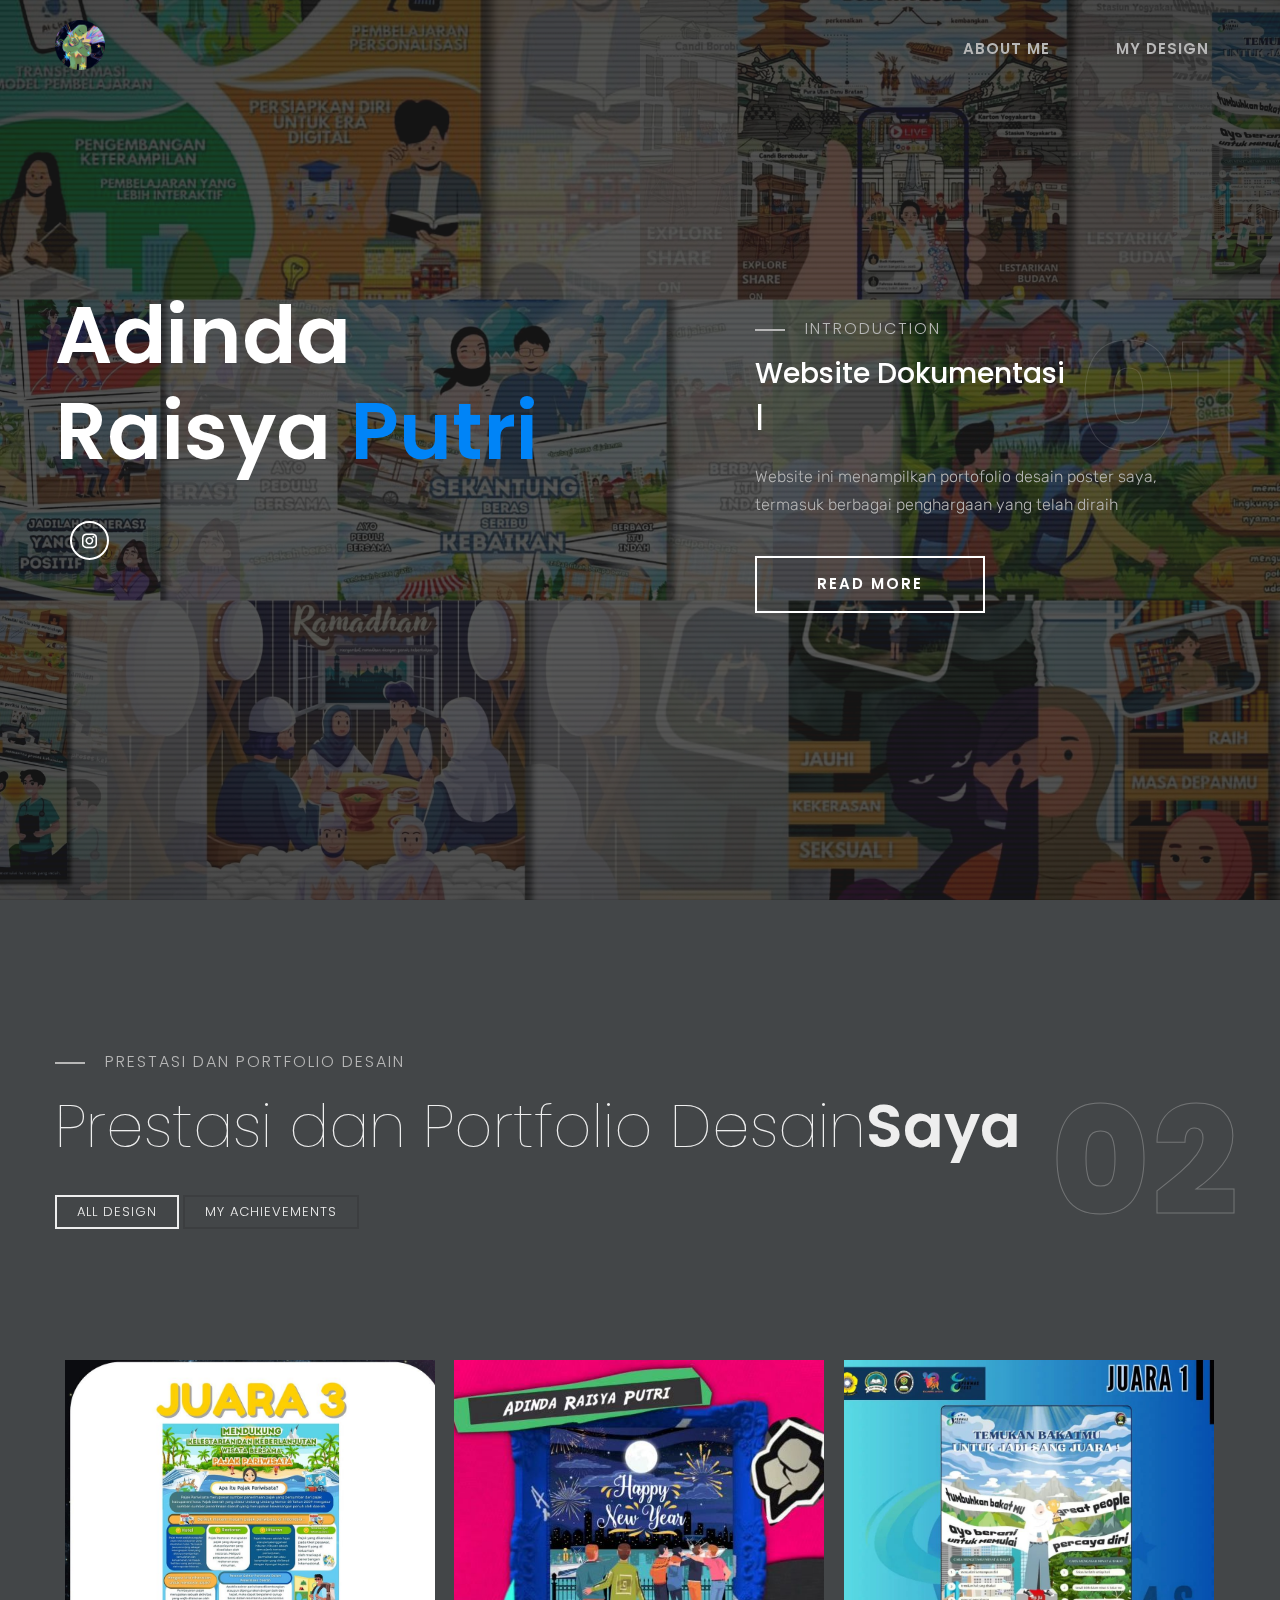
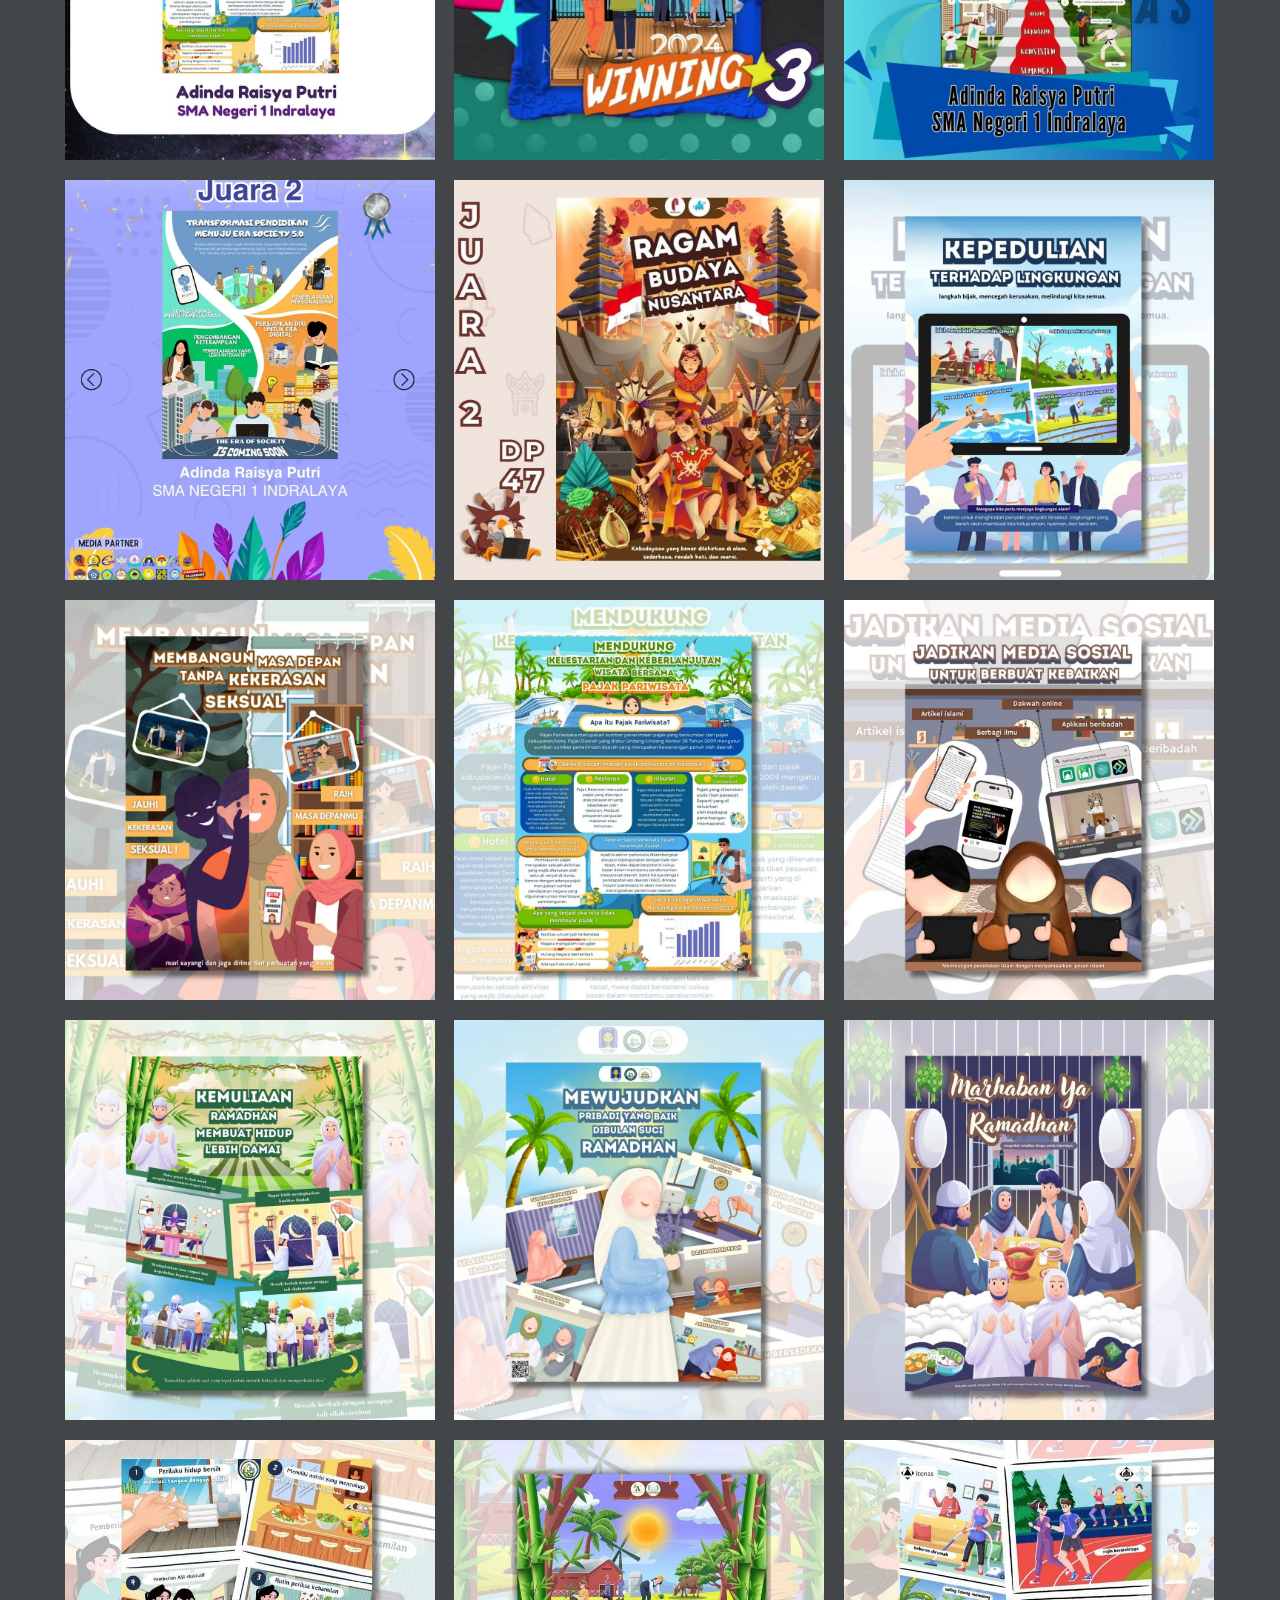
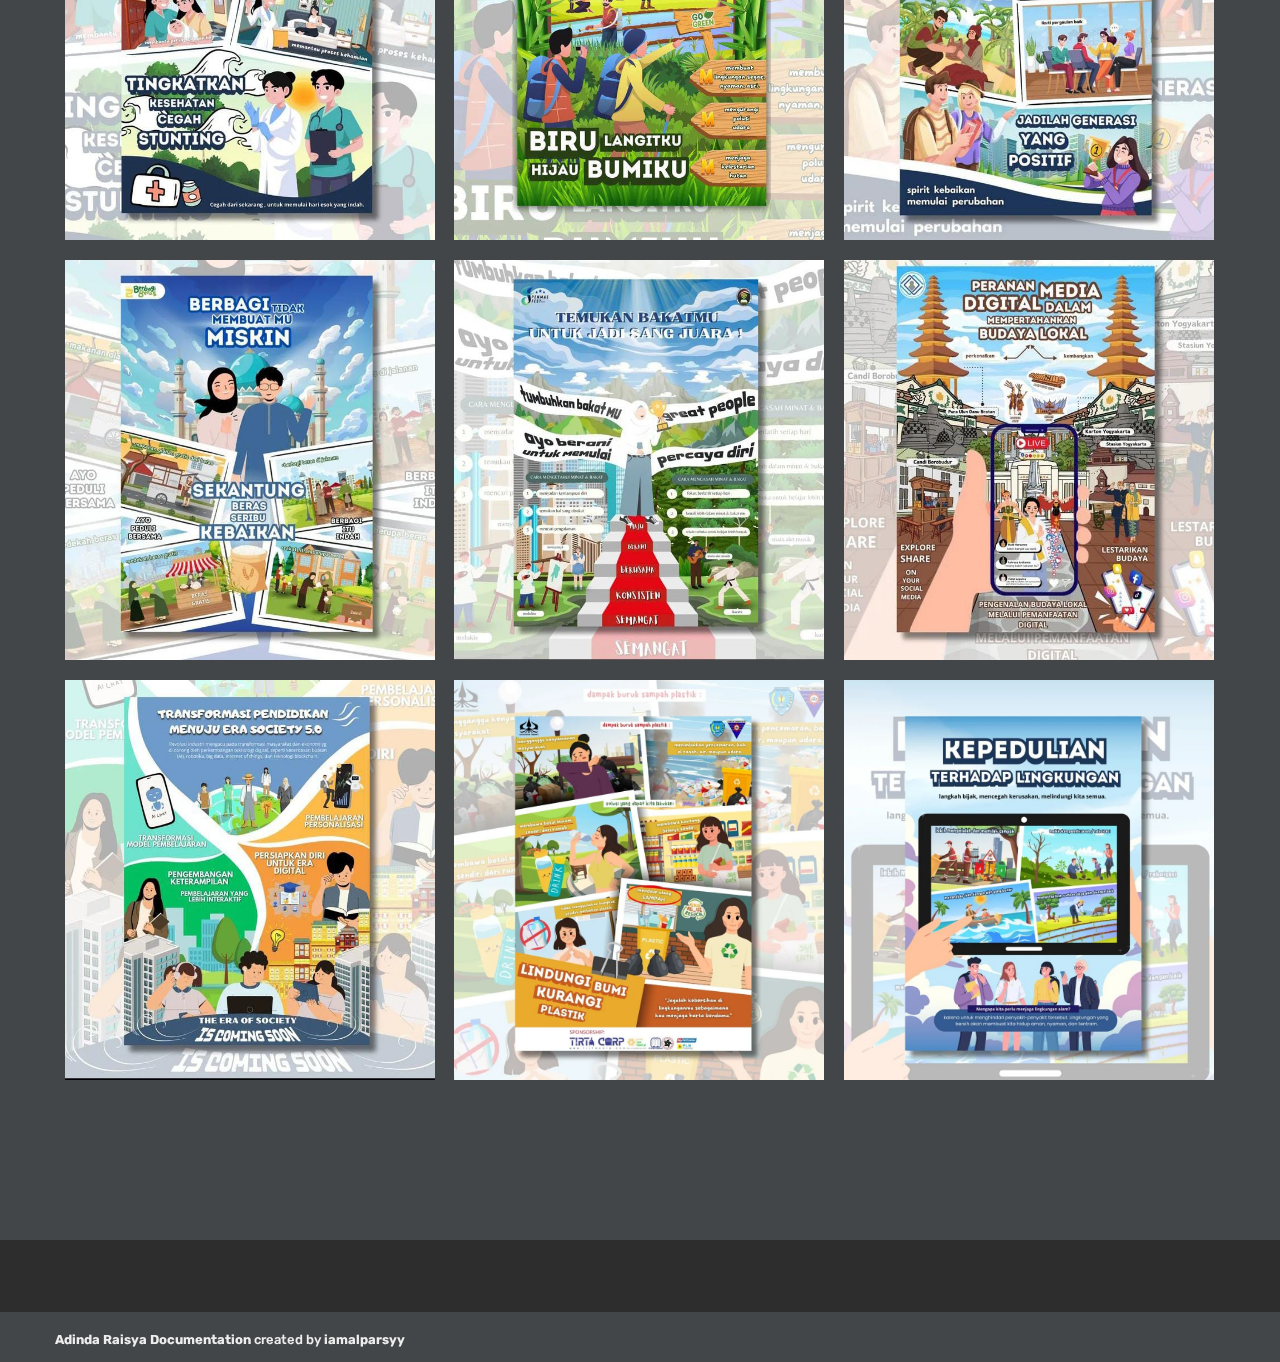
==== commit aeecf9e6: "new" ====
--- a/index.html
+++ b/index.html
@@ -138,7 +138,7 @@
                         <div class="big-text r-text da-text ">02</div>
                         <div class="wrap-titleporto">
                             <p class="title-detail">Prestasi dan Portfolio Desain</p>
-                            <h3>Prestasi <span class="sec-word">Saya</span></h3>
+                            <h3>Prestasi dan Portfolio Desain<span class="sec-word">Saya</span></h3>
                         </div>
                     </div>
                     <div class="col-lg-6">
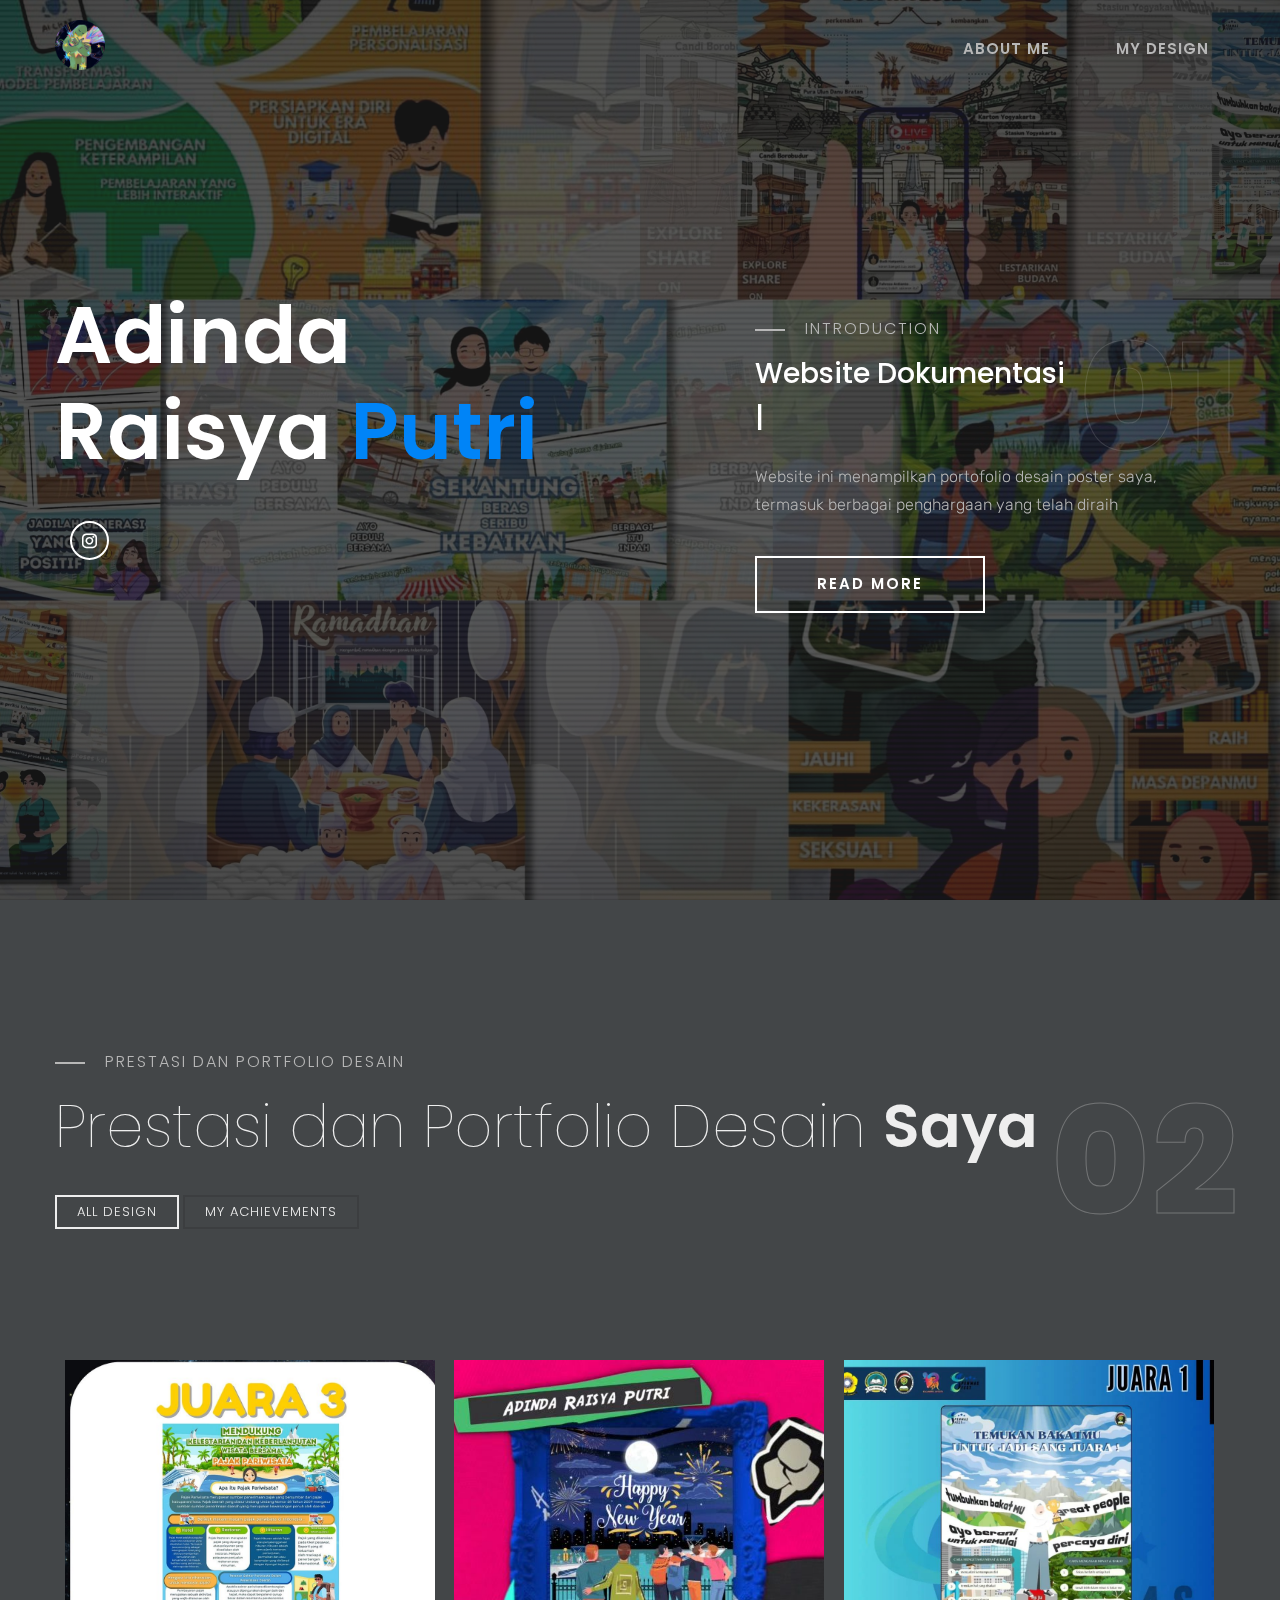
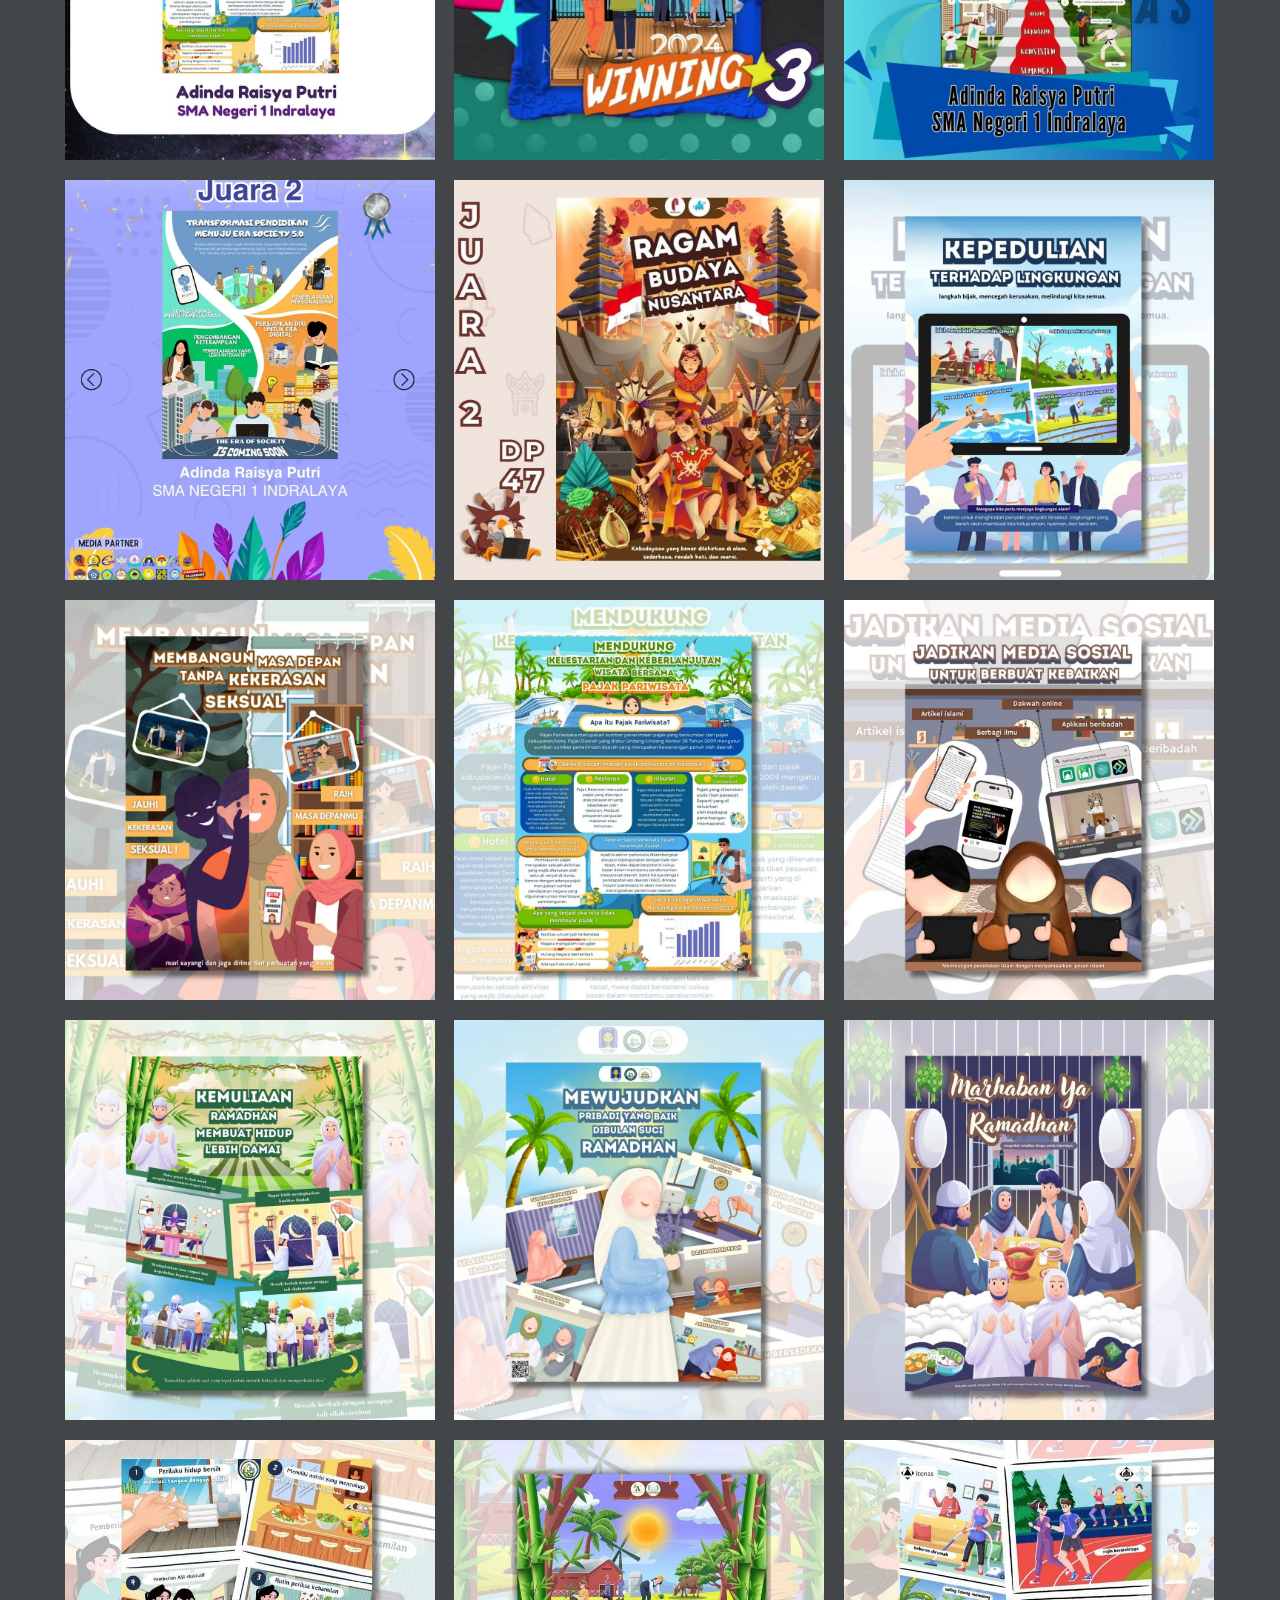
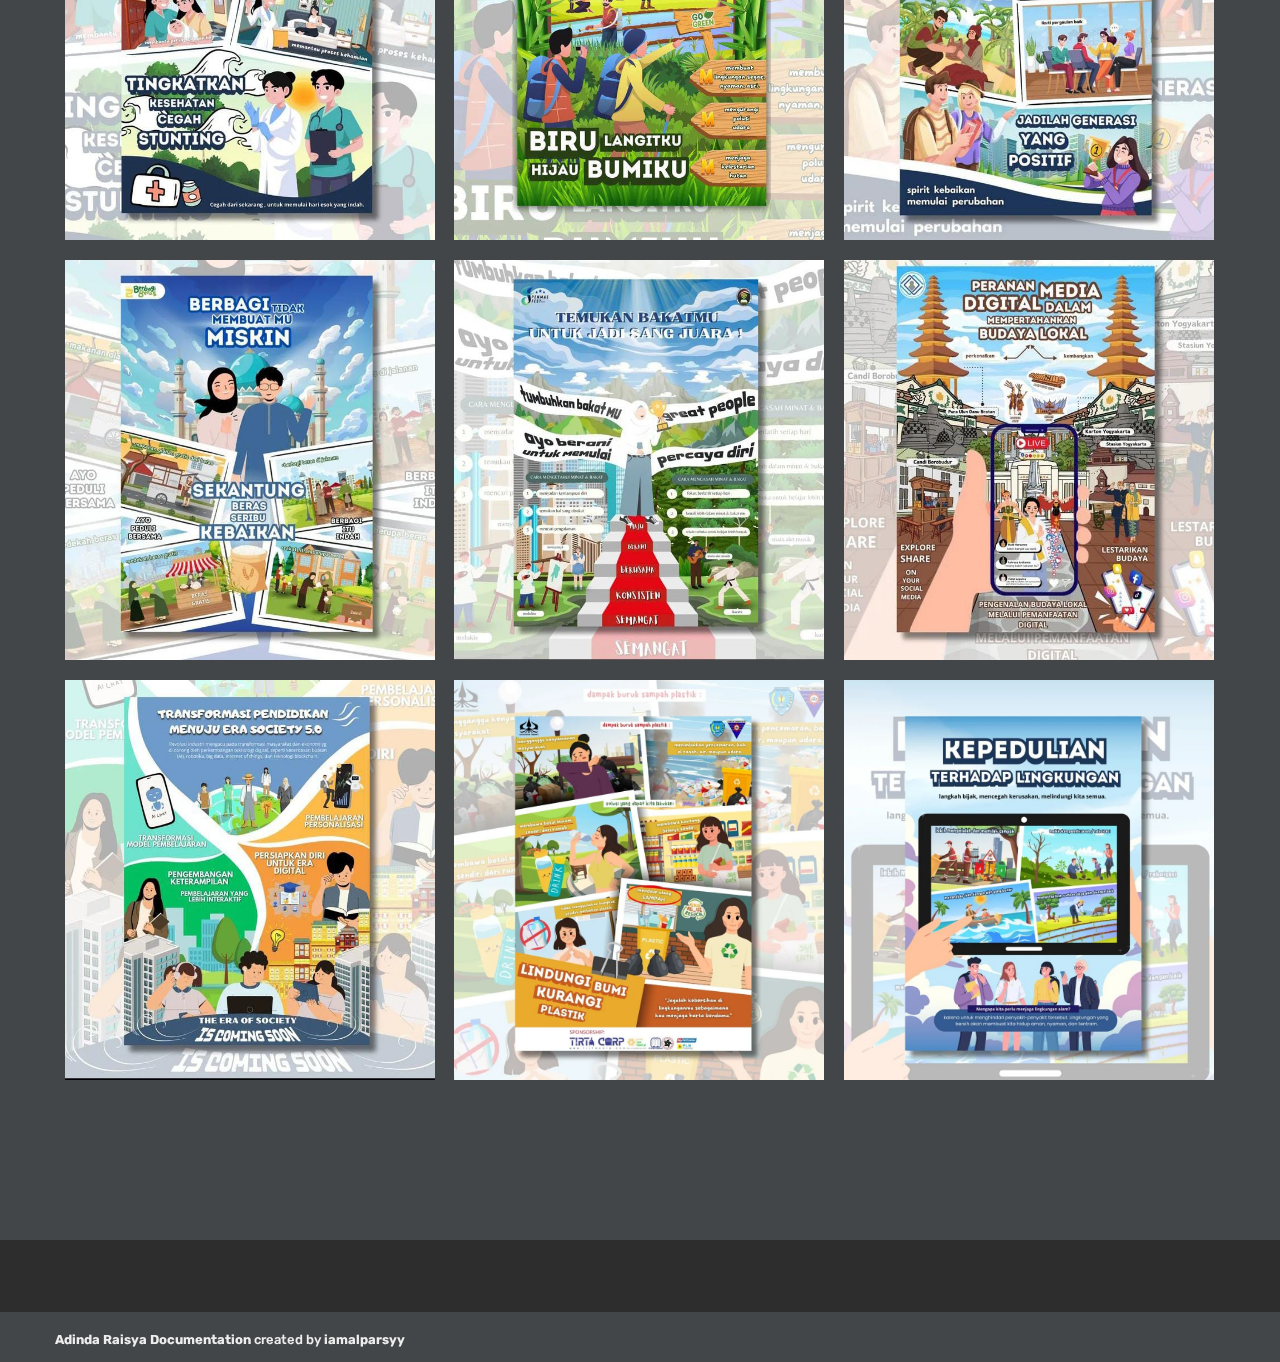
==== commit 48eb5b7a: "new" ====
--- a/index.html
+++ b/index.html
@@ -138,7 +138,7 @@
                         <div class="big-text r-text da-text ">02</div>
                         <div class="wrap-titleporto">
                             <p class="title-detail">Prestasi dan Portfolio Desain</p>
-                            <h3>Prestasi dan Portfolio Desain<span class="sec-word">Saya</span></h3>
+                            <h3>Prestasi dan Portfolio Desain <span class="sec-word">Saya</span></h3>
                         </div>
                     </div>
                     <div class="col-lg-6">
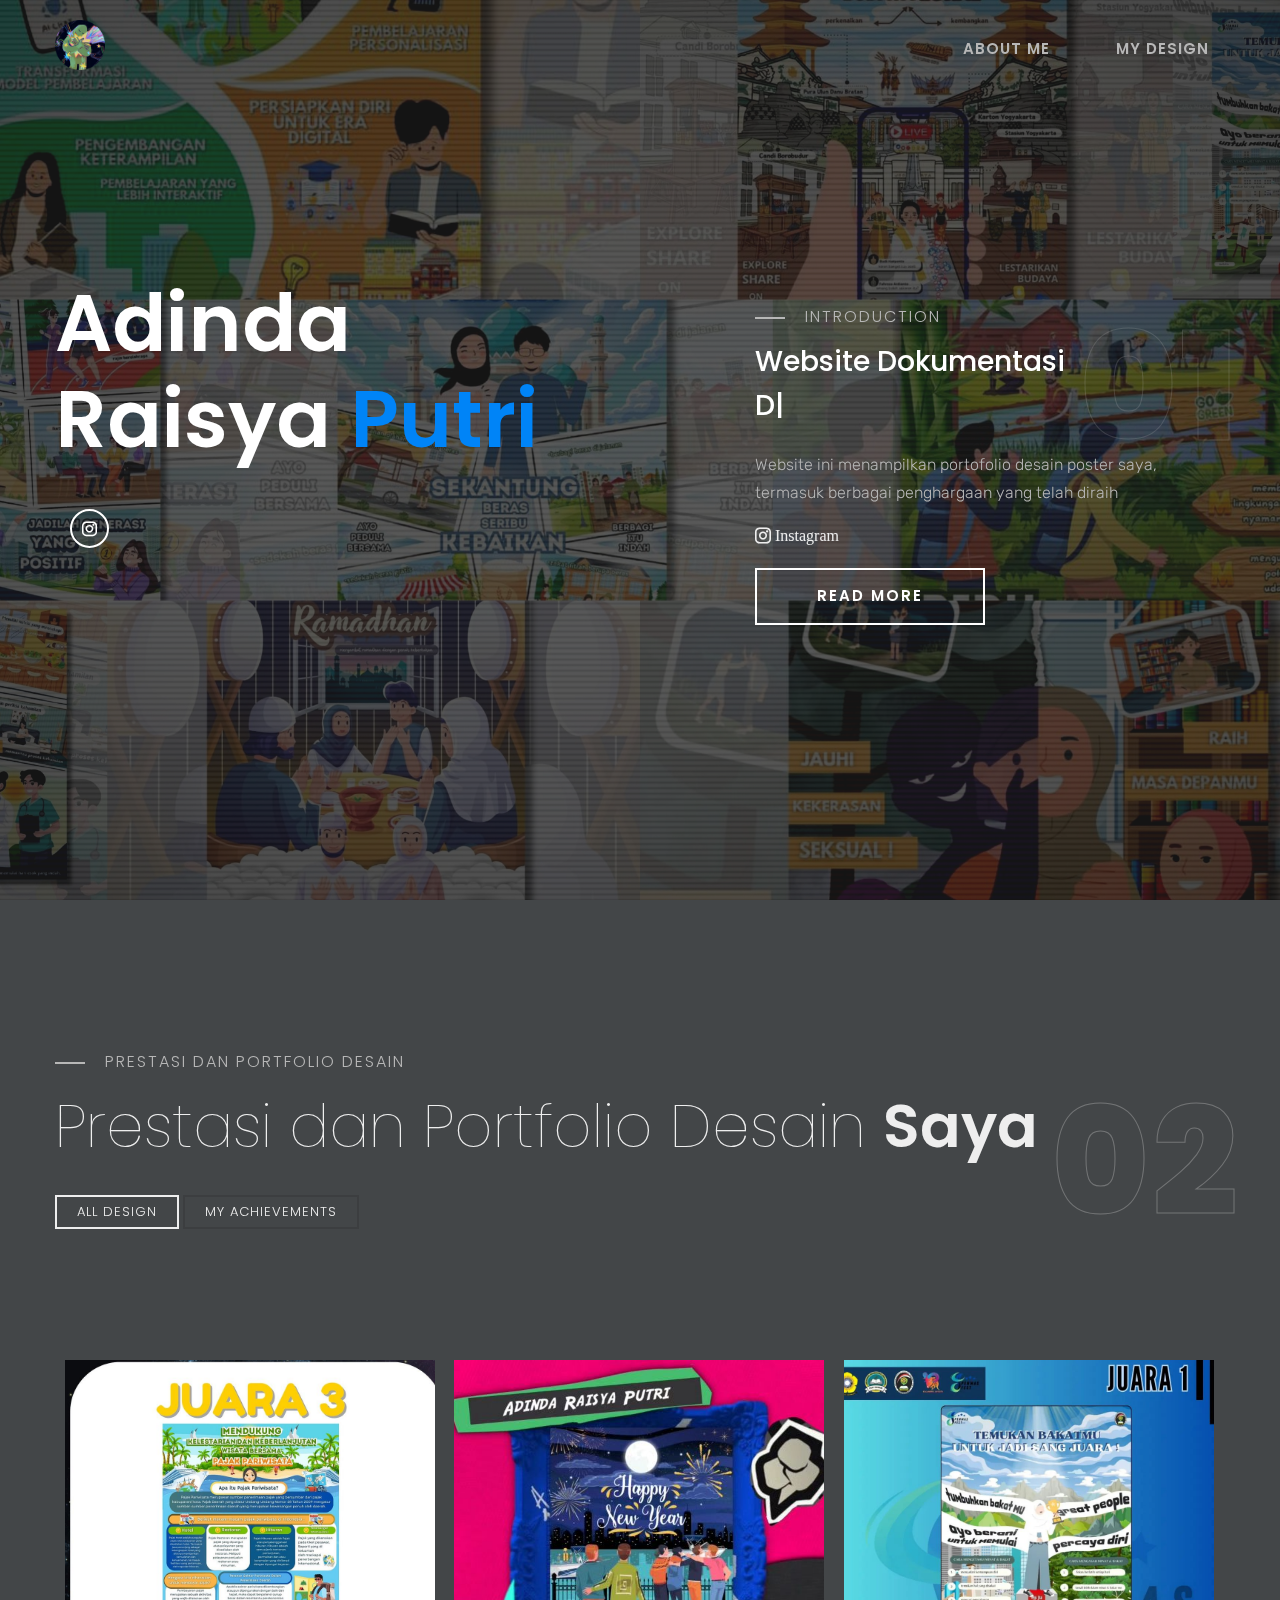
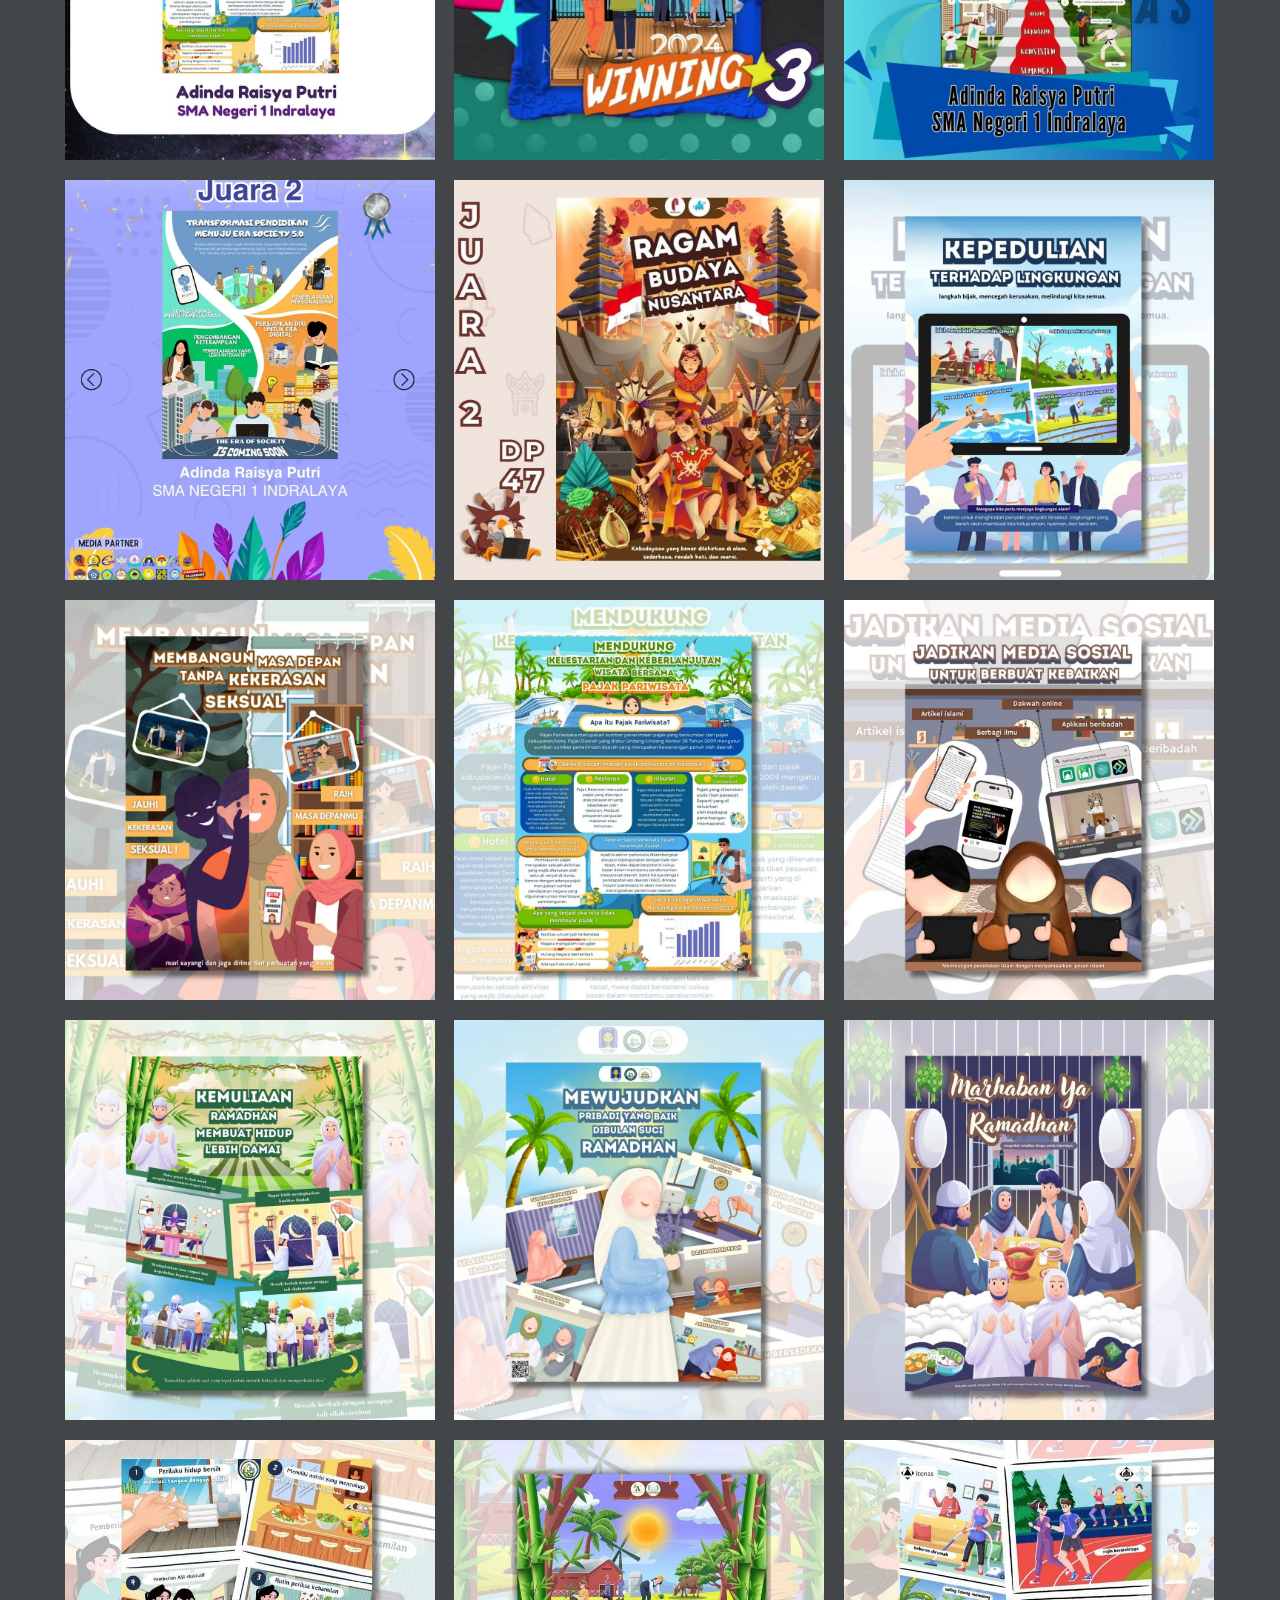
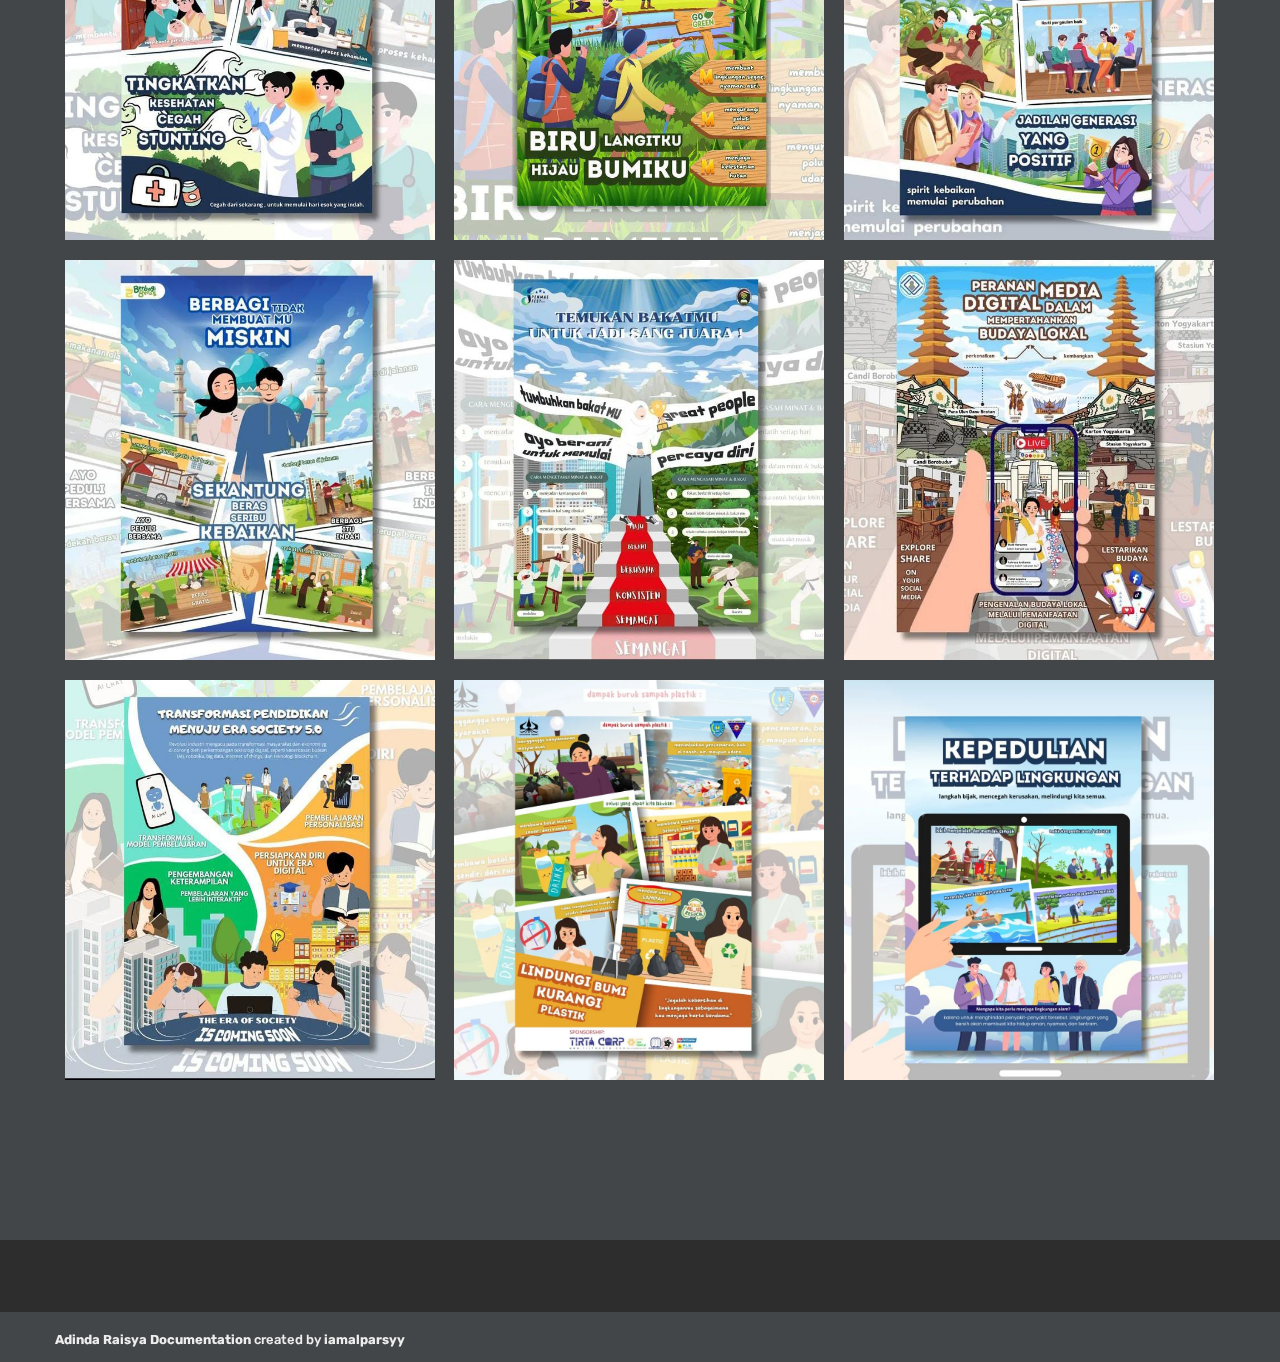
==== commit c308e65e: "new" ====
--- a/index.html
+++ b/index.html
@@ -69,6 +69,7 @@
             <div class="main-headerwrap container">
                 <div class="row">
                     <div class="col-lg-3">
+                        
                         <div class="logo-wrap">
                             <img src="image/asset/logo-_11_.ico" alt="logo" />
                         </div>
@@ -119,6 +120,7 @@
                                         Website ini menampilkan portofolio desain poster saya, termasuk berbagai
                                         penghargaan yang telah diraih
                                     </p>
+                                    <a href="https://www.instagram.com/cydinee?igsh=dWNnNWFjbDA5cnJ2"><i class="icofont-instagram"> Instagram</i></a> 
                                 </div>
                                 <div class="big-text r-text li-text">01</div>
                                 <a href="#portfolio-wrap" class="button-link dark-b llinks">Read more</a>
